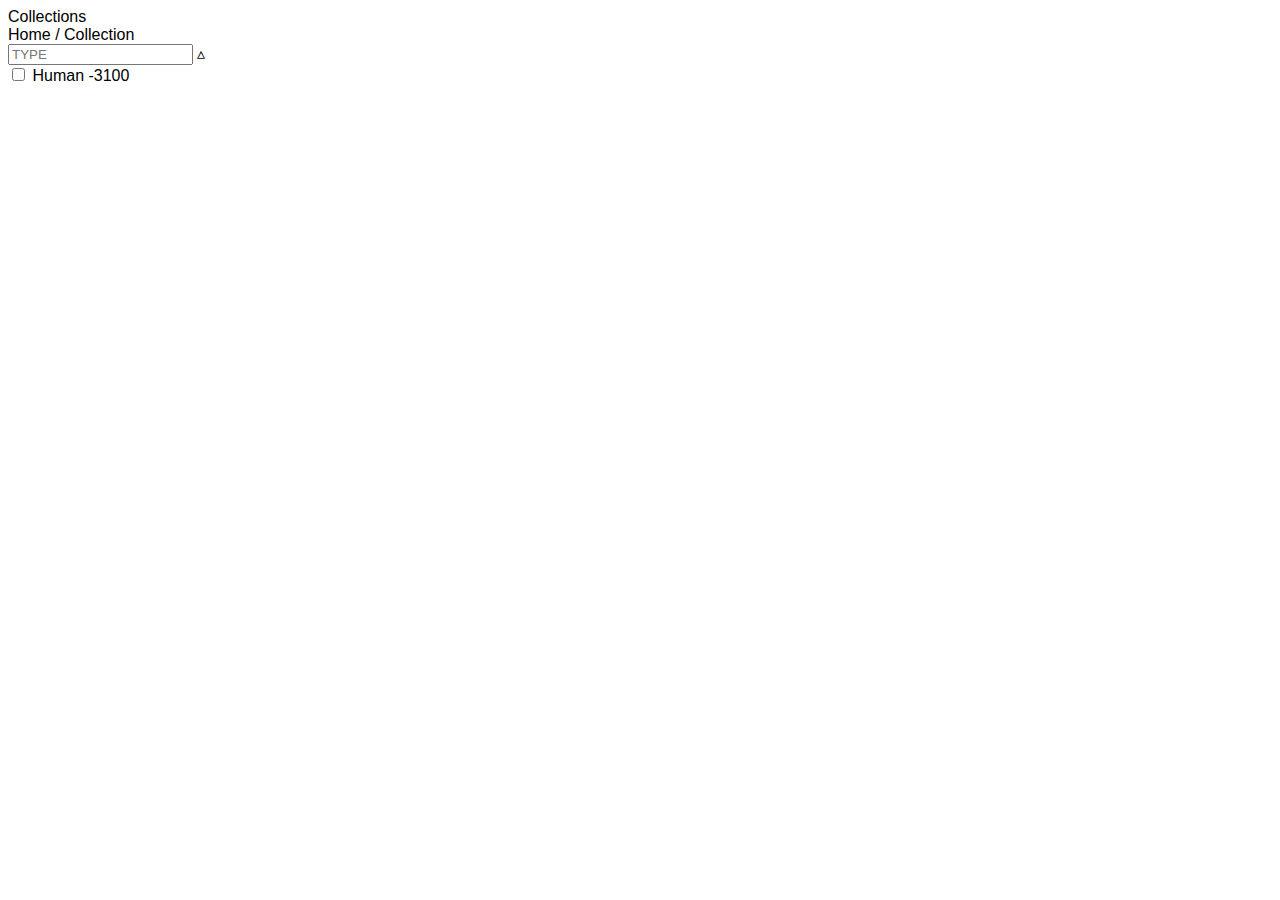
==== index.html @ 509e650e "added universal font-family" ====
<!DOCTYPE html>
<html lang="en">
    <head>
        <meta charset="UTF-8">
        <meta http-equiv="X-UA-Compatible" content="IE=edge">
        <meta name="viewport" content="width=device-width, initial-scale=1.0">
        <link rel="stylesheet" href="styles.css">
        <title>Collection</title>
    </head>
    <body>
        <div>
            <div>Collections</div>
            <div>Home / Collection</div>
            <div></div>
        </div>
        <div class="select-field">
            <input type="text" placeholder="TYPE" class="dropdown-selection">
            <span class="arrow-up">&triangle;</span>
            <div class="list">
                <label for="human" class="offers">
                    <input type="checkbox" id="human">
                    Human <span>-3100</span>
                </label>
            </div>
        </div>
    </body>
</html>
---- styles.css ----
* {
    font-family: Arial, Helvetica, sans-serif;
}
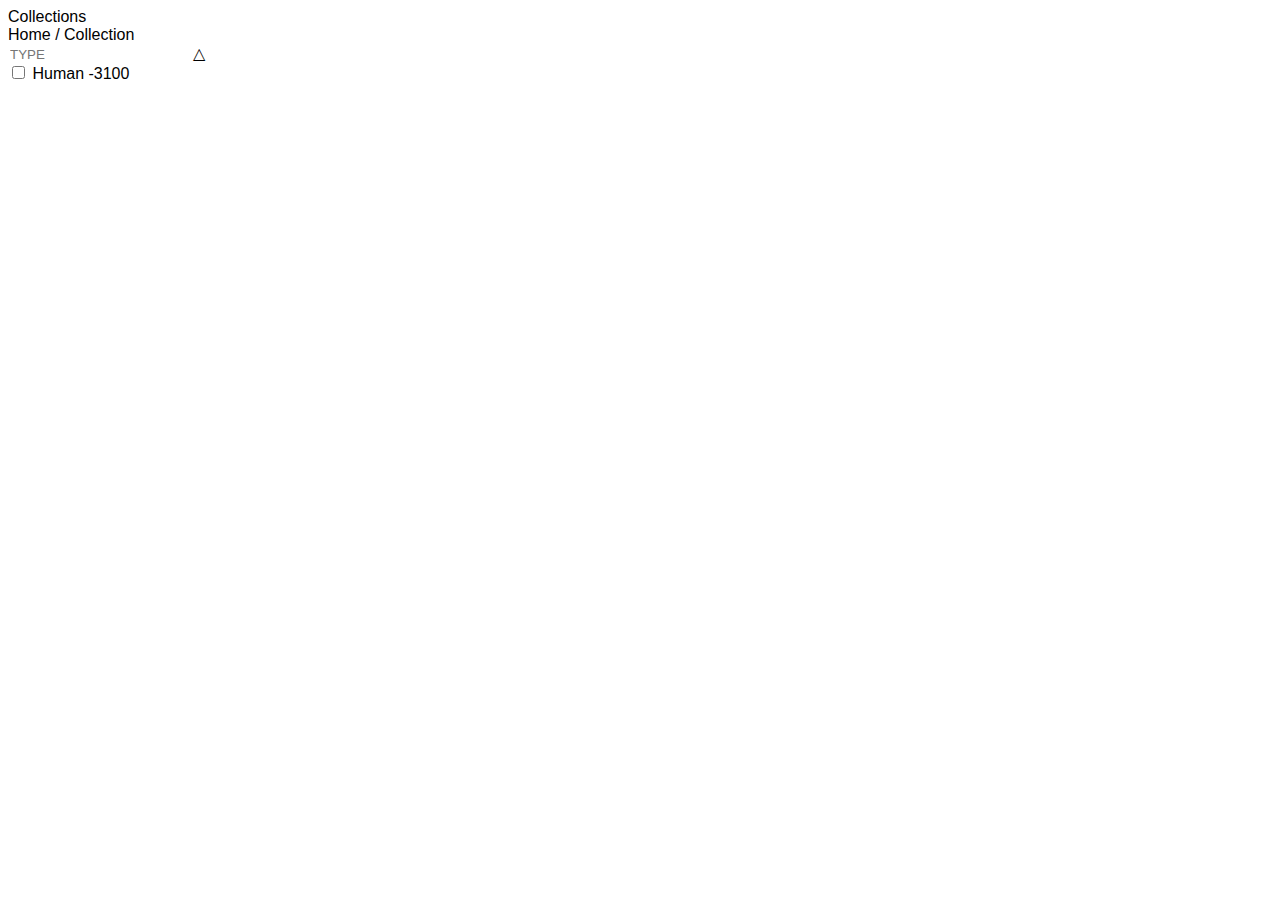
==== commit d6ab160d: "added style properties" ====
--- a/index.html
+++ b/index.html
@@ -8,14 +8,14 @@
         <title>Collection</title>
     </head>
     <body>
-        <div>
-            <div>Collections</div>
-            <div>Home / Collection</div>
+        <div class="page-header">
+            <div class="page-title">Collections</div>
+            <div class="sub-title">Home / Collection</div>
             <div></div>
         </div>
         <div class="select-field">
             <input type="text" placeholder="TYPE" class="dropdown-selection">
-            <span class="arrow-up">&triangle;</span>
+                <span class="arrow-up">&bigtriangleup;</span>
             <div class="list">
                 <label for="human" class="offers">
                     <input type="checkbox" id="human">
--- a/styles.css
+++ b/styles.css
@@ -1,3 +1,33 @@
 * {
     font-family: Arial, Helvetica, sans-serif;
+}
+
+.page-header {
+
+}
+
+.page-title {
+
+}
+
+.sub-title {
+
+}
+
+.select-field {
+    border: 1px;
+    width: max-content;
+}
+
+input {
+    outline: none;
+    border: none;
+}
+
+.arrow-up {
+
+}
+
+.list {
+
 }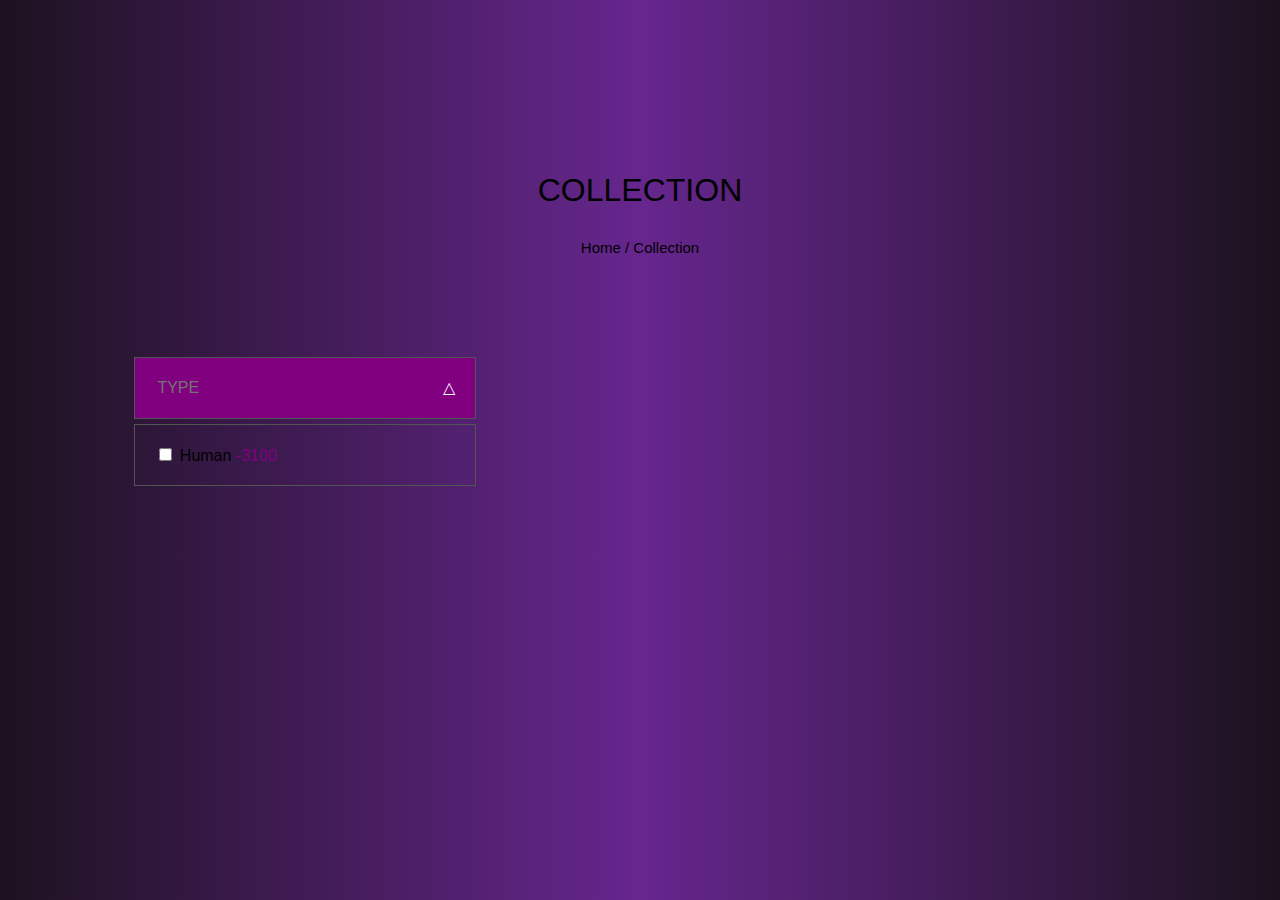
==== commit cf3819e8: "added style properties" ====
--- a/index.html
+++ b/index.html
@@ -8,14 +8,16 @@
         <title>Collection</title>
     </head>
     <body>
-        <div class="page-header">
-            <div class="page-title">Collections</div>
-            <div class="sub-title">Home / Collection</div>
-            <div></div>
-        </div>
-        <div class="select-field">
-            <input type="text" placeholder="TYPE" class="dropdown-selection">
+        <div class="container">
+            <div class="page-header">
+                <div class="page-title">COLLECTION</div>
+                <div class="sub-title">Home / Collection</div>
+                <div class="long-oval"></div>
+            </div>
+            <div class="select-field">
+                <input type="text" placeholder="TYPE" class="dropdown-selection">
                 <span class="arrow-up">&bigtriangleup;</span>
+            </div>
             <div class="list">
                 <label for="human" class="offers">
                     <input type="checkbox" id="human">
--- a/styles.css
+++ b/styles.css
@@ -2,32 +2,93 @@
     font-family: Arial, Helvetica, sans-serif;
 }
 
+body {
+    color: var(--primary-color-4);
+    background: rgb(29,18,32);
+    background: linear-gradient(90deg, rgba(29,18,32,1) 0%, rgba(102,38,142,1) 50%, rgba(27,18,29,1) 100%);
+  }
+
+.container{
+    padding: 5% 10% 5% 10%;
+}
+
 .page-header {
-
+    margin: 10%;
 }
 
 .page-title {
-
+    font-size: 2rem;
+    font-weight: 500;
+    justify-content: center;
+    text-align: center;
+    margin-bottom: 30px;
 }
 
+/*.long-oval{
+    background-color: #7000ff;
+    background-color: aqua;
+    border: 1px solid #000;
+    border-radius: 50px;
+    width: 15%;
+    height: 15px
+  }*/
+  
+
 .sub-title {
+    font-size: 15px;
+    justify-content: center;
+    text-align: center;
+}
 
+
+.select-field {
+    border: 1px solid #545454;
+    width: 300px;
+}
+
+.list {
+    border: 1px solid #545454;
+    width: 300px;
+    padding: 20px;
 }
 
 .select-field {
-    border: 1px;
-    width: max-content;
+    background-color: purple;
+    margin-top: 10px;
+    margin-bottom: 5px;
+    padding: 20px;
+    outline: none;
+    border: 1px solid #545454;
 }
 
 input {
+    background-color: purple;
+    color: #fff;
+    font-size: 1rem;
+    font-weight: 100;
     outline: none;
     border: none;
 }
 
-.arrow-up {
-
+.offers span {
+    color: purple;
 }
 
-.list {
+.arrow-up {
+    font-size: 1rem;
+    color: #fff;
+    cursor: pointer;
+    float: right;
+}
 
-}+.dropdown-selection {
+    
+}
+
+
+
+#ddd  3
+#9ba0b8 4
+#cc00ff  1
+#7000ff  2
+
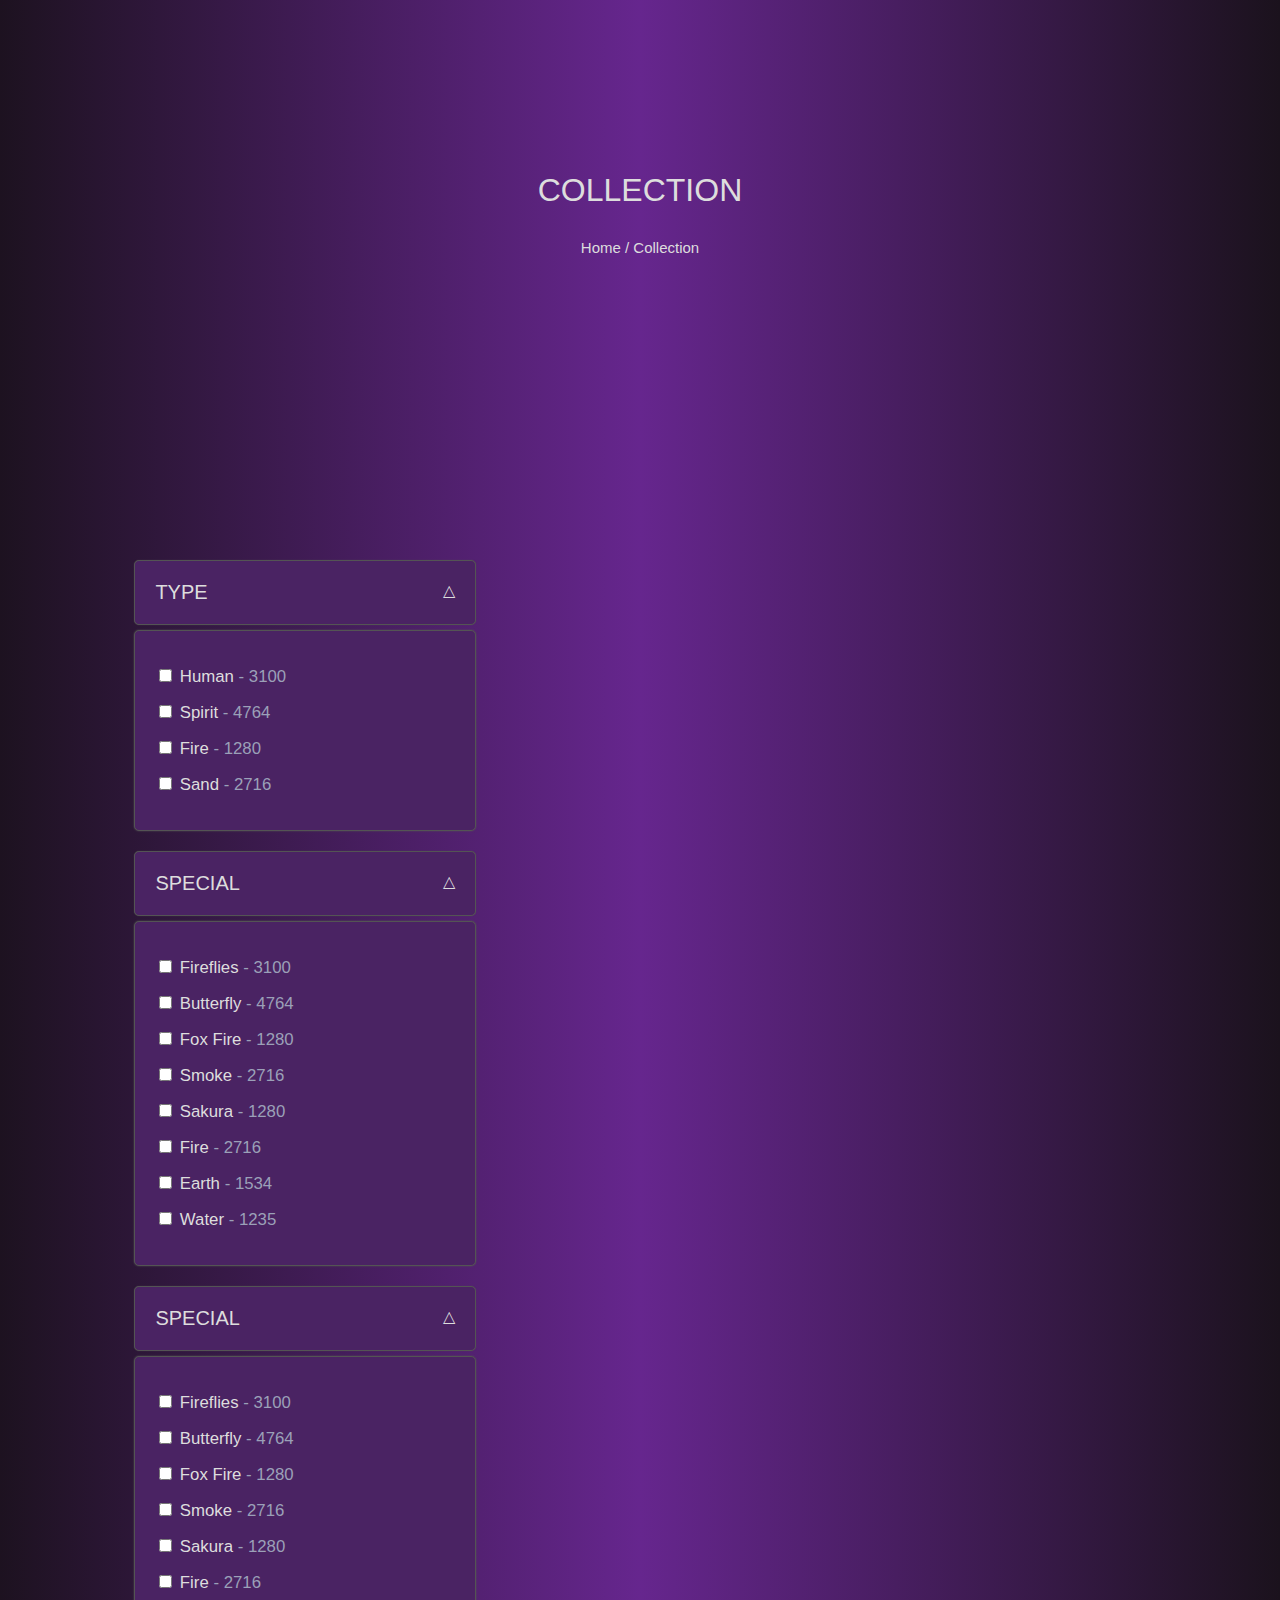
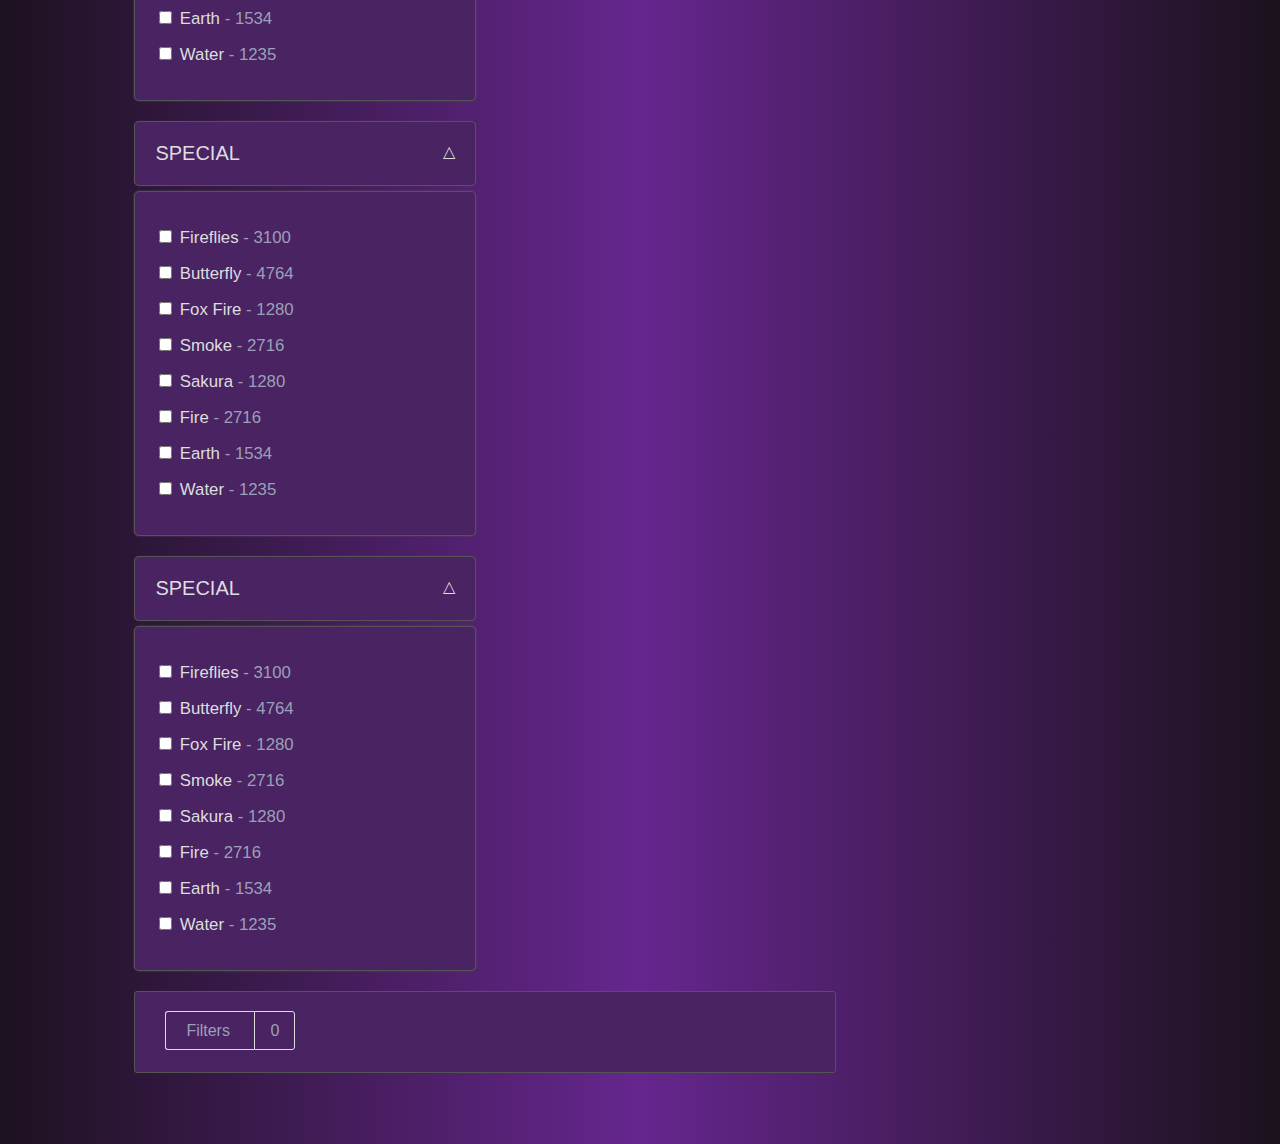
==== commit 052316ba: "added styles to index.html" ====
--- a/index.html
+++ b/index.html
@@ -12,18 +12,202 @@
             <div class="page-header">
                 <div class="page-title">COLLECTION</div>
                 <div class="sub-title">Home / Collection</div>
-                <div class="long-oval"></div>
+                <!--<div class="long-oval"></div>-->
             </div>
-            <div class="select-field">
-                <input type="text" placeholder="TYPE" class="dropdown-selection">
-                <span class="arrow-up">&bigtriangleup;</span>
+            <div class="select-container">
+                <div class="sub-container">
+                    <div class="select-field">
+                        <span class="type-field">TYPE</span>
+                        <span class="arrow-up">&bigtriangleup;</span>
+                    </div>
+                    <div class="list">
+                        <label for="human" class="offers">
+                            <input type="checkbox" id="human">
+                            <span class="x-alph">  Human  </span> <span class="x-fig">  - 3100 </span>
+                        </label>
+                        <label for="spirit" class="offers">
+                            <input type="checkbox" id="spirit">
+                            <span class="x-alph"> Spirit </span> <span class="x-fig"> - 4764 </span>
+                        </label>
+                        <label for="fire" class="offers">
+                            <input type="checkbox" id="fire">
+                            <span class="x-alph"> Fire </span> <span class="x-fig"> - 1280 </span>
+                        </label>
+                        <label for="sand" class="offers">
+                            <input type="checkbox" id="sand">
+                            <span class="x-alph"> Sand </span> <span class="x-fig"> - 2716 </span>
+                        </label>
+                    </div>
+                </div>
+                <div class="sub-container">
+                    <div class="select-field">
+                        <span class="type-field">SPECIAL</span>
+                        <span class="arrow-up">&bigtriangleup;</span>
+                    </div>
+                    <div class="list">
+                        <label for="fireflies" class="offers">
+                            <input type="checkbox" id="fireflies">
+                            <span class="x-alph"> Fireflies </span> <span class="x-fig">  - 3100 </span>
+                        </label>
+                        <label for="butterfly" class="offers">
+                            <input type="checkbox" id="butterfly">
+                            <span class="x-alph"> Butterfly </span> <span class="x-fig"> - 4764 </span>
+                        </label>
+                        <label for="foxfire" class="offers">
+                            <input type="checkbox" id="foxfire">
+                            <span class="x-alph"> Fox Fire </span> <span class="x-fig"> - 1280 </span>
+                        </label>
+                        <label for="smoke" class="offers">
+                            <input type="checkbox" id="smoke">
+                            <span class="x-alph"> Smoke </span> <span class="x-fig"> - 2716 </span>
+                        </label>
+                        <label for="sakura" class="offers">
+                            <input type="checkbox" id="sakura">
+                            <span class="x-alph"> Sakura </span> <span class="x-fig"> - 1280 </span>
+                        </label>
+                        <label for="fire" class="offers">
+                            <input type="checkbox" id="fire">
+                            <span class="x-alph"> Fire </span> <span class="x-fig"> - 2716 </span>
+                        </label>
+                        <label for="earth" class="offers">
+                            <input type="checkbox" id="earth">
+                            <span class="x-alph"> Earth </span> <span class="x-fig"> - 1534</span>
+                        </label>
+                        <label for="water" class="offers">
+                            <input type="checkbox" id="water">
+                            <span class="x-alph"> Water </span> <span class="x-fig"> - 1235 </span>
+                        </label>
+                    </div>
+                </div>
+                <div class="sub-container">
+                    <div class="select-field">
+                        <span class="type-field">SPECIAL</span>
+                        <span class="arrow-up">&bigtriangleup;</span>
+                    </div>
+                    <div class="list">
+                        <label for="fireflies" class="offers">
+                            <input type="checkbox" id="fireflies">
+                            <span class="x-alph"> Fireflies </span> <span class="x-fig">  - 3100 </span>
+                        </label>
+                        <label for="butterfly" class="offers">
+                            <input type="checkbox" id="butterfly">
+                            <span class="x-alph"> Butterfly </span> <span class="x-fig"> - 4764 </span>
+                        </label>
+                        <label for="foxfire" class="offers">
+                            <input type="checkbox" id="foxfire">
+                            <span class="x-alph"> Fox Fire </span> <span class="x-fig"> - 1280 </span>
+                        </label>
+                        <label for="smoke" class="offers">
+                            <input type="checkbox" id="smoke">
+                            <span class="x-alph"> Smoke </span> <span class="x-fig"> - 2716 </span>
+                        </label>
+                        <label for="sakura" class="offers">
+                            <input type="checkbox" id="sakura">
+                            <span class="x-alph"> Sakura </span> <span class="x-fig"> - 1280 </span>
+                        </label>
+                        <label for="fire" class="offers">
+                            <input type="checkbox" id="fire">
+                            <span class="x-alph"> Fire </span> <span class="x-fig"> - 2716 </span>
+                        </label>
+                        <label for="earth" class="offers">
+                            <input type="checkbox" id="earth">
+                            <span class="x-alph"> Earth </span> <span class="x-fig"> - 1534</span>
+                        </label>
+                        <label for="water" class="offers">
+                            <input type="checkbox" id="water">
+                            <span class="x-alph"> Water </span> <span class="x-fig"> - 1235 </span>
+                        </label>
+                    </div>
+                </div>
+                <div class="sub-container">
+                    <div class="select-field">
+                        <span class="type-field">SPECIAL</span>
+                        <span class="arrow-up">&bigtriangleup;</span>
+                    </div>
+                    <div class="list">
+                        <label for="fireflies" class="offers">
+                            <input type="checkbox" id="fireflies">
+                            <span class="x-alph"> Fireflies </span> <span class="x-fig">  - 3100 </span>
+                        </label>
+                        <label for="butterfly" class="offers">
+                            <input type="checkbox" id="butterfly">
+                            <span class="x-alph"> Butterfly </span> <span class="x-fig"> - 4764 </span>
+                        </label>
+                        <label for="foxfire" class="offers">
+                            <input type="checkbox" id="foxfire">
+                            <span class="x-alph"> Fox Fire </span> <span class="x-fig"> - 1280 </span>
+                        </label>
+                        <label for="smoke" class="offers">
+                            <input type="checkbox" id="smoke">
+                            <span class="x-alph"> Smoke </span> <span class="x-fig"> - 2716 </span>
+                        </label>
+                        <label for="sakura" class="offers">
+                            <input type="checkbox" id="sakura">
+                            <span class="x-alph"> Sakura </span> <span class="x-fig"> - 1280 </span>
+                        </label>
+                        <label for="fire" class="offers">
+                            <input type="checkbox" id="fire">
+                            <span class="x-alph"> Fire </span> <span class="x-fig"> - 2716 </span>
+                        </label>
+                        <label for="earth" class="offers">
+                            <input type="checkbox" id="earth">
+                            <span class="x-alph"> Earth </span> <span class="x-fig"> - 1534</span>
+                        </label>
+                        <label for="water" class="offers">
+                            <input type="checkbox" id="water">
+                            <span class="x-alph"> Water </span> <span class="x-fig"> - 1235 </span>
+                        </label>
+                    </div>
+                </div>
+                <div class="sub-container">
+                    <div class="select-field">
+                        <span class="type-field">SPECIAL</span>
+                        <span class="arrow-up">&bigtriangleup;</span>
+                    </div>
+                    <div class="list">
+                        <label for="fireflies" class="offers">
+                            <input type="checkbox" id="fireflies">
+                            <span class="x-alph"> Fireflies </span> <span class="x-fig">  - 3100 </span>
+                        </label>
+                        <label for="butterfly" class="offers">
+                            <input type="checkbox" id="butterfly">
+                            <span class="x-alph"> Butterfly </span> <span class="x-fig"> - 4764 </span>
+                        </label>
+                        <label for="foxfire" class="offers">
+                            <input type="checkbox" id="foxfire">
+                            <span class="x-alph"> Fox Fire </span> <span class="x-fig"> - 1280 </span>
+                        </label>
+                        <label for="smoke" class="offers">
+                            <input type="checkbox" id="smoke">
+                            <span class="x-alph"> Smoke </span> <span class="x-fig"> - 2716 </span>
+                        </label>
+                        <label for="sakura" class="offers">
+                            <input type="checkbox" id="sakura">
+                            <span class="x-alph"> Sakura </span> <span class="x-fig"> - 1280 </span>
+                        </label>
+                        <label for="fire" class="offers">
+                            <input type="checkbox" id="fire">
+                            <span class="x-alph"> Fire </span> <span class="x-fig"> - 2716 </span>
+                        </label>
+                        <label for="earth" class="offers">
+                            <input type="checkbox" id="earth">
+                            <span class="x-alph"> Earth </span> <span class="x-fig"> - 1534</span>
+                        </label>
+                        <label for="water" class="offers">
+                            <input type="checkbox" id="water">
+                            <span class="x-alph"> Water </span> <span class="x-fig"> - 1235 </span>
+                        </label>
+                    </div>
+                </div>
             </div>
-            <div class="list">
-                <label for="human" class="offers">
-                    <input type="checkbox" id="human">
-                    Human <span>-3100</span>
-                </label>
+        
+            <div class="feature-box">
+                <div class="box-0">
+                    <span class="box-1"> Filters </span><span class="box-2"> 0 </span>
+                </div>
             </div>
         </div>
     </body>
-</html>+</html>
+
+
--- a/styles.css
+++ b/styles.css
@@ -17,6 +17,7 @@
 }
 
 .page-title {
+    color: #ddd;
     font-size: 2rem;
     font-weight: 500;
     justify-content: center;
@@ -35,60 +36,112 @@
   
 
 .sub-title {
+    color: #ddd;
     font-size: 15px;
     justify-content: center;
     text-align: center;
 }
 
+.select-container {
+    margin-top: 30%;
+}
 
-.select-field {
-    border: 1px solid #545454;
-    width: 300px;
+.sub-container {
+    margin-bottom: 20px;
 }
 
 .list {
+    background: rgb(74, 35, 99);
     border: 1px solid #545454;
+    border-radius: 5px;
+    box-shadow: 0 0 2px #545454;
     width: 300px;
     padding: 20px;
 }
 
 .select-field {
-    background-color: purple;
+    background: rgb(74, 35, 99);
     margin-top: 10px;
     margin-bottom: 5px;
+    width: 300px;
     padding: 20px;
     outline: none;
     border: 1px solid #545454;
+    border-radius: 5px;
+    box-shadow: 0 0 1px #545454;
 }
 
 input {
-    background-color: purple;
-    color: #fff;
-    font-size: 1rem;
-    font-weight: 100;
+    font-size: 20px;
     outline: none;
     border: none;
 }
 
-.offers span {
-    color: purple;
+.offers {
+    display: block;
+    margin-top: 15px;
+    margin-bottom: 15px;
+}
+
+.type-field {
+    color: #ddd;
+    font-size: 20px;
+    font-weight: 400;
+}
+
+.x-fig {
+    color: #9ba0b8;
+    font-size: 16.8px;
+    font-weight: 400;
+}
+
+.x-alph {
+    color: #ddd;
+    font-size: 16.8px;
+    font-weight: 400;
 }
 
 .arrow-up {
     font-size: 1rem;
-    color: #fff;
+    font-weight: 400;
+    color: #ddd;
     cursor: pointer;
     float: right;
 }
 
-.dropdown-selection {
-    
+.feature-box {
+    background-color: rgb(74, 35, 99);
+    border: 1px solid #545454;
+    border-radius: 3px;
+    width: 700px;
+    height: 80px;
 }
 
+.box-0 {
+    padding: 30px;
+}
 
+.box-1 {
+    color: #9ba0b8;
+    padding: 10px 20px 10px 20px;
+    border: 1px solid #ddd;
+    border-right: 0px;
+    border-radius: 3px;
+    border-top-right-radius: 0px;
+    border-bottom-right-radius: 0px;
+}
+
+.box-2 {
+    color: #9ba0b8;
+    padding: 10px 15px 10px 15px;
+    border-radius: 3px;
+    border: 1px solid #ddd;
+    border-radius: 3px;
+    border-top-left-radius: 0px;
+    border-bottom-left-radius: 0px;
+}
 
 #ddd  3
 #9ba0b8 4
 #cc00ff  1
 #7000ff  2
-
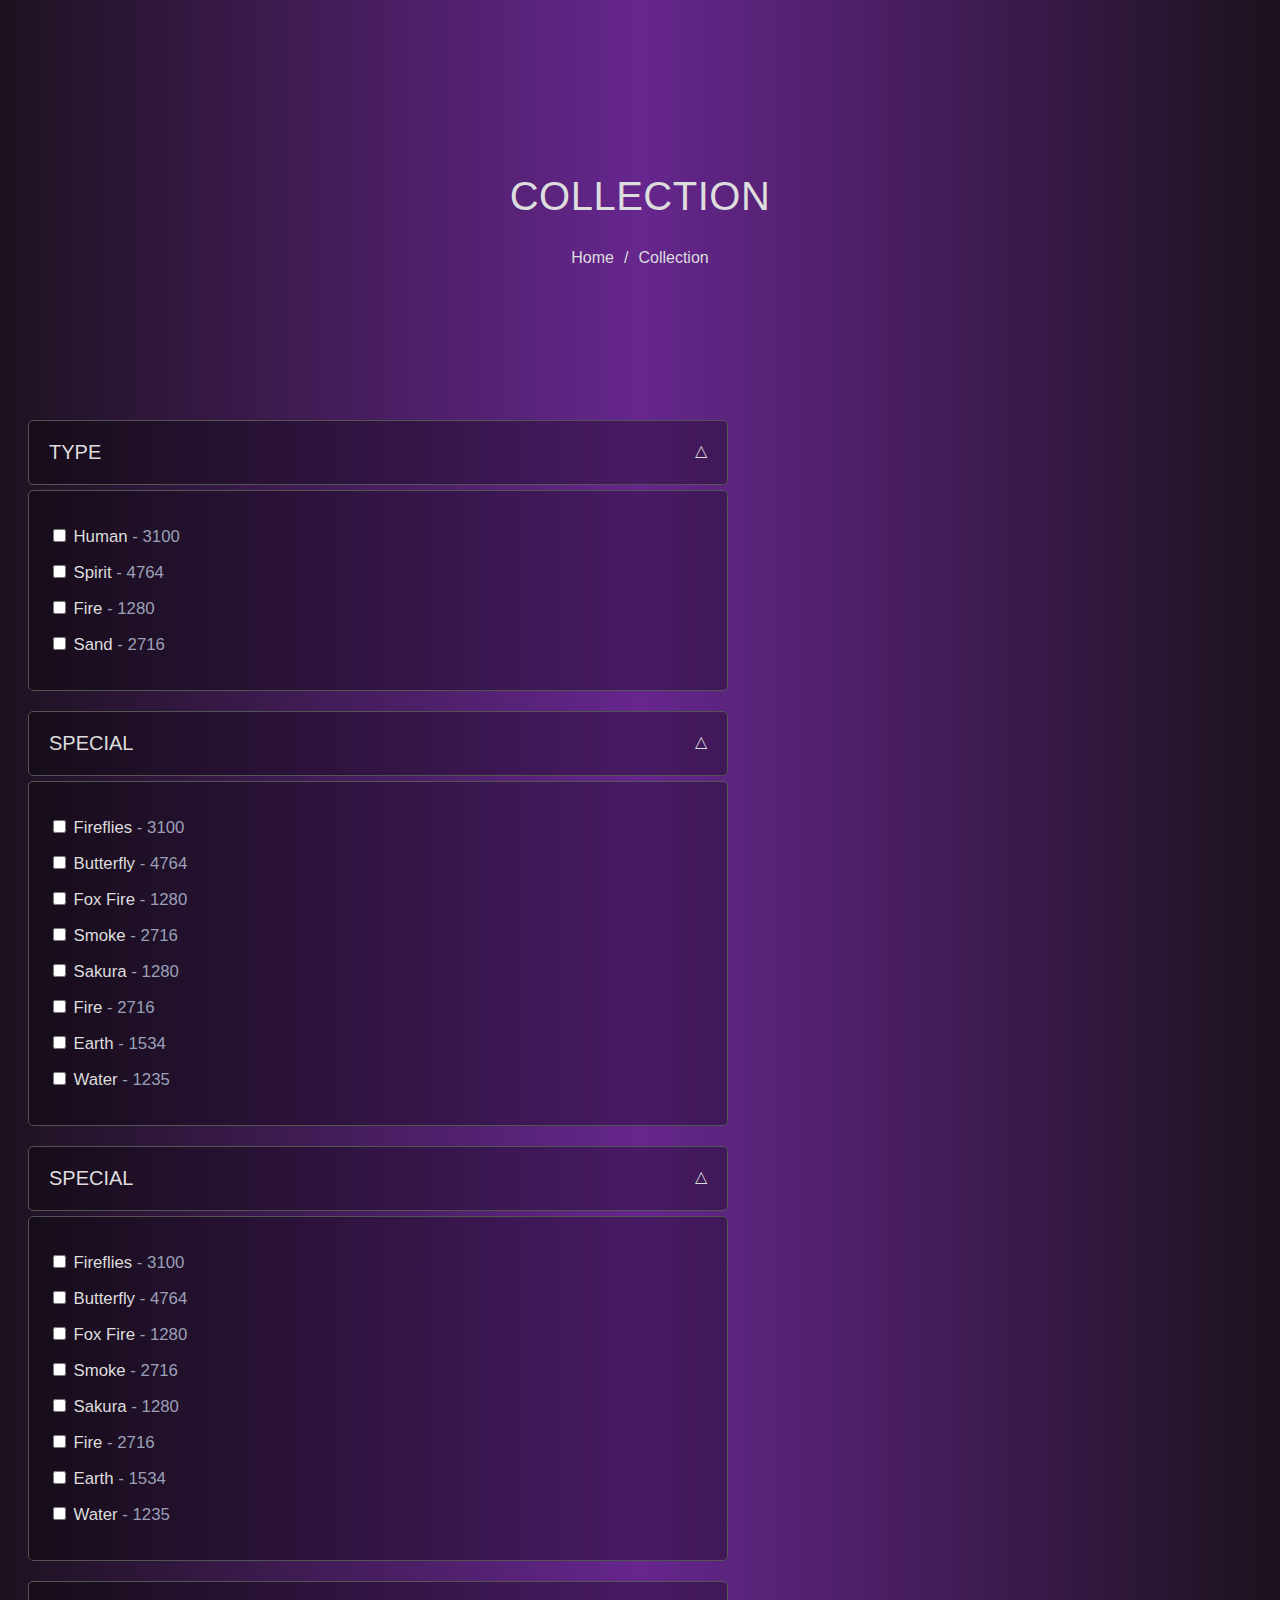
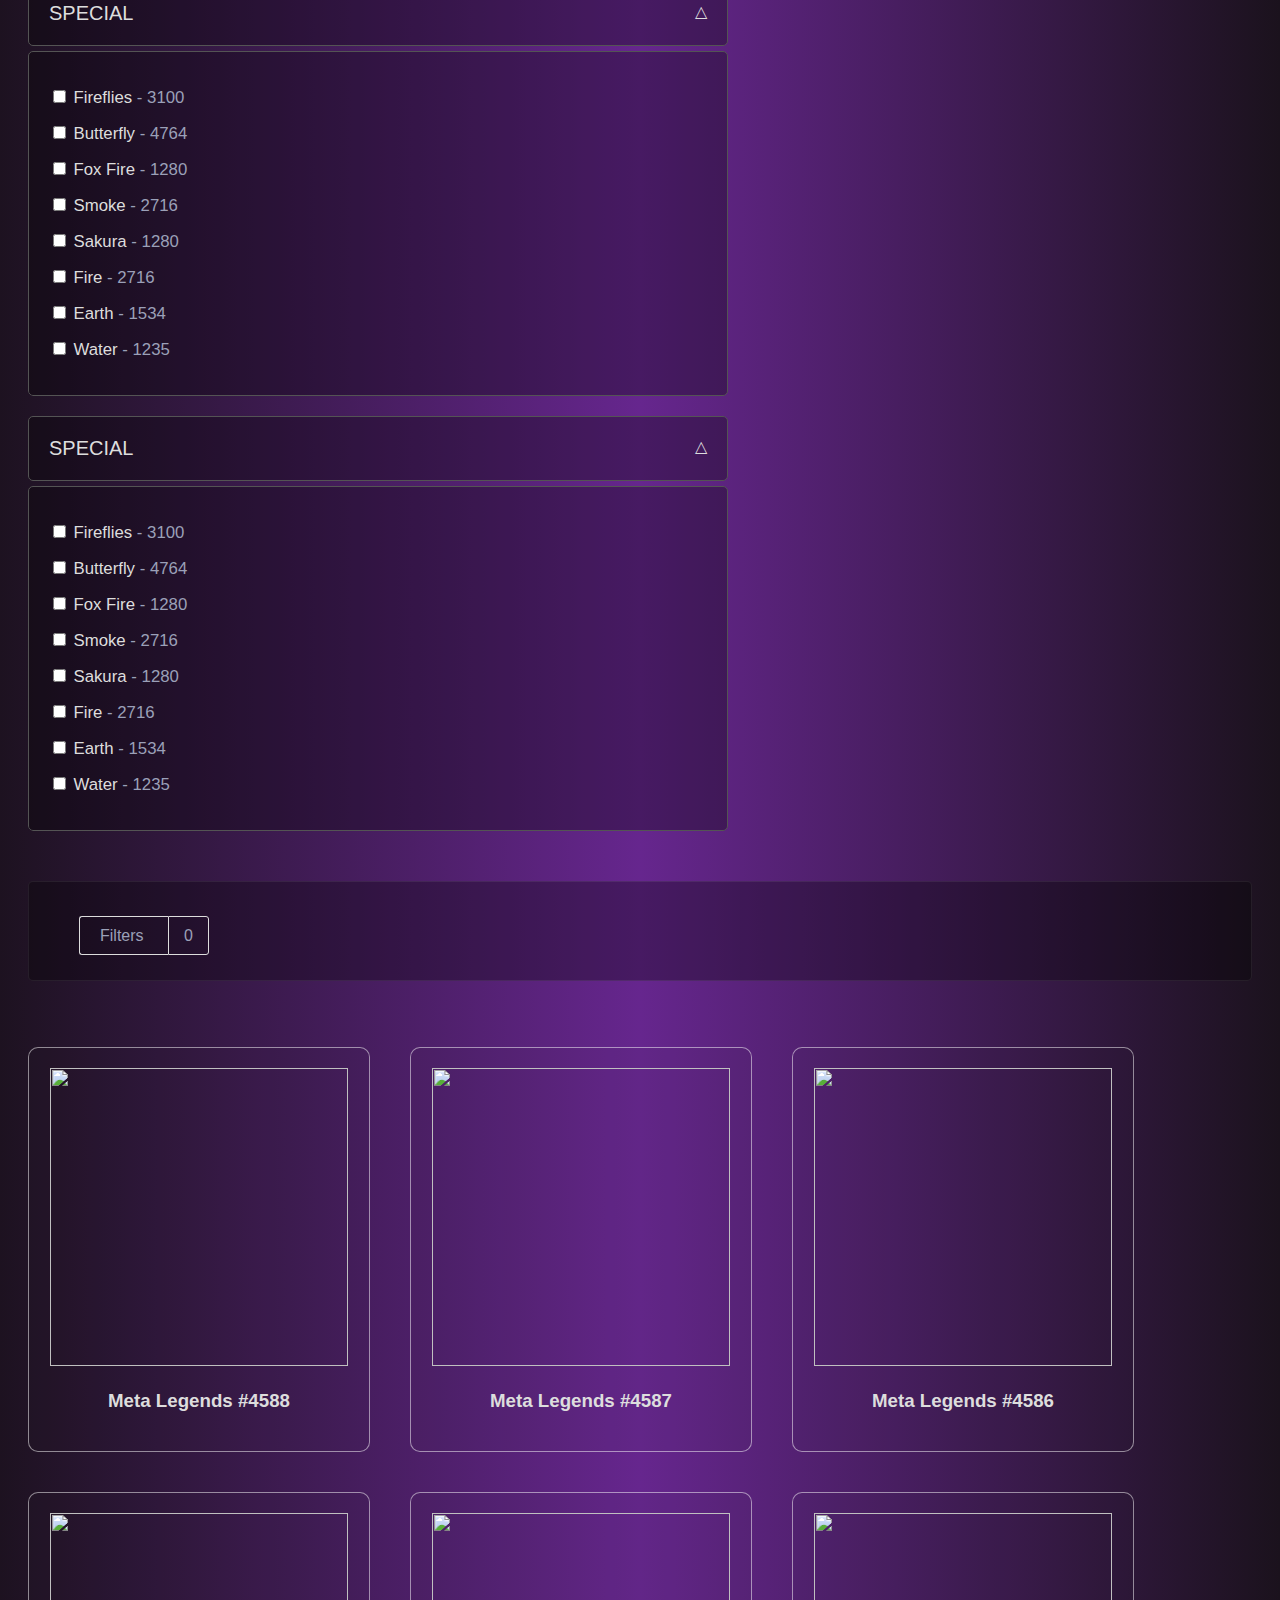
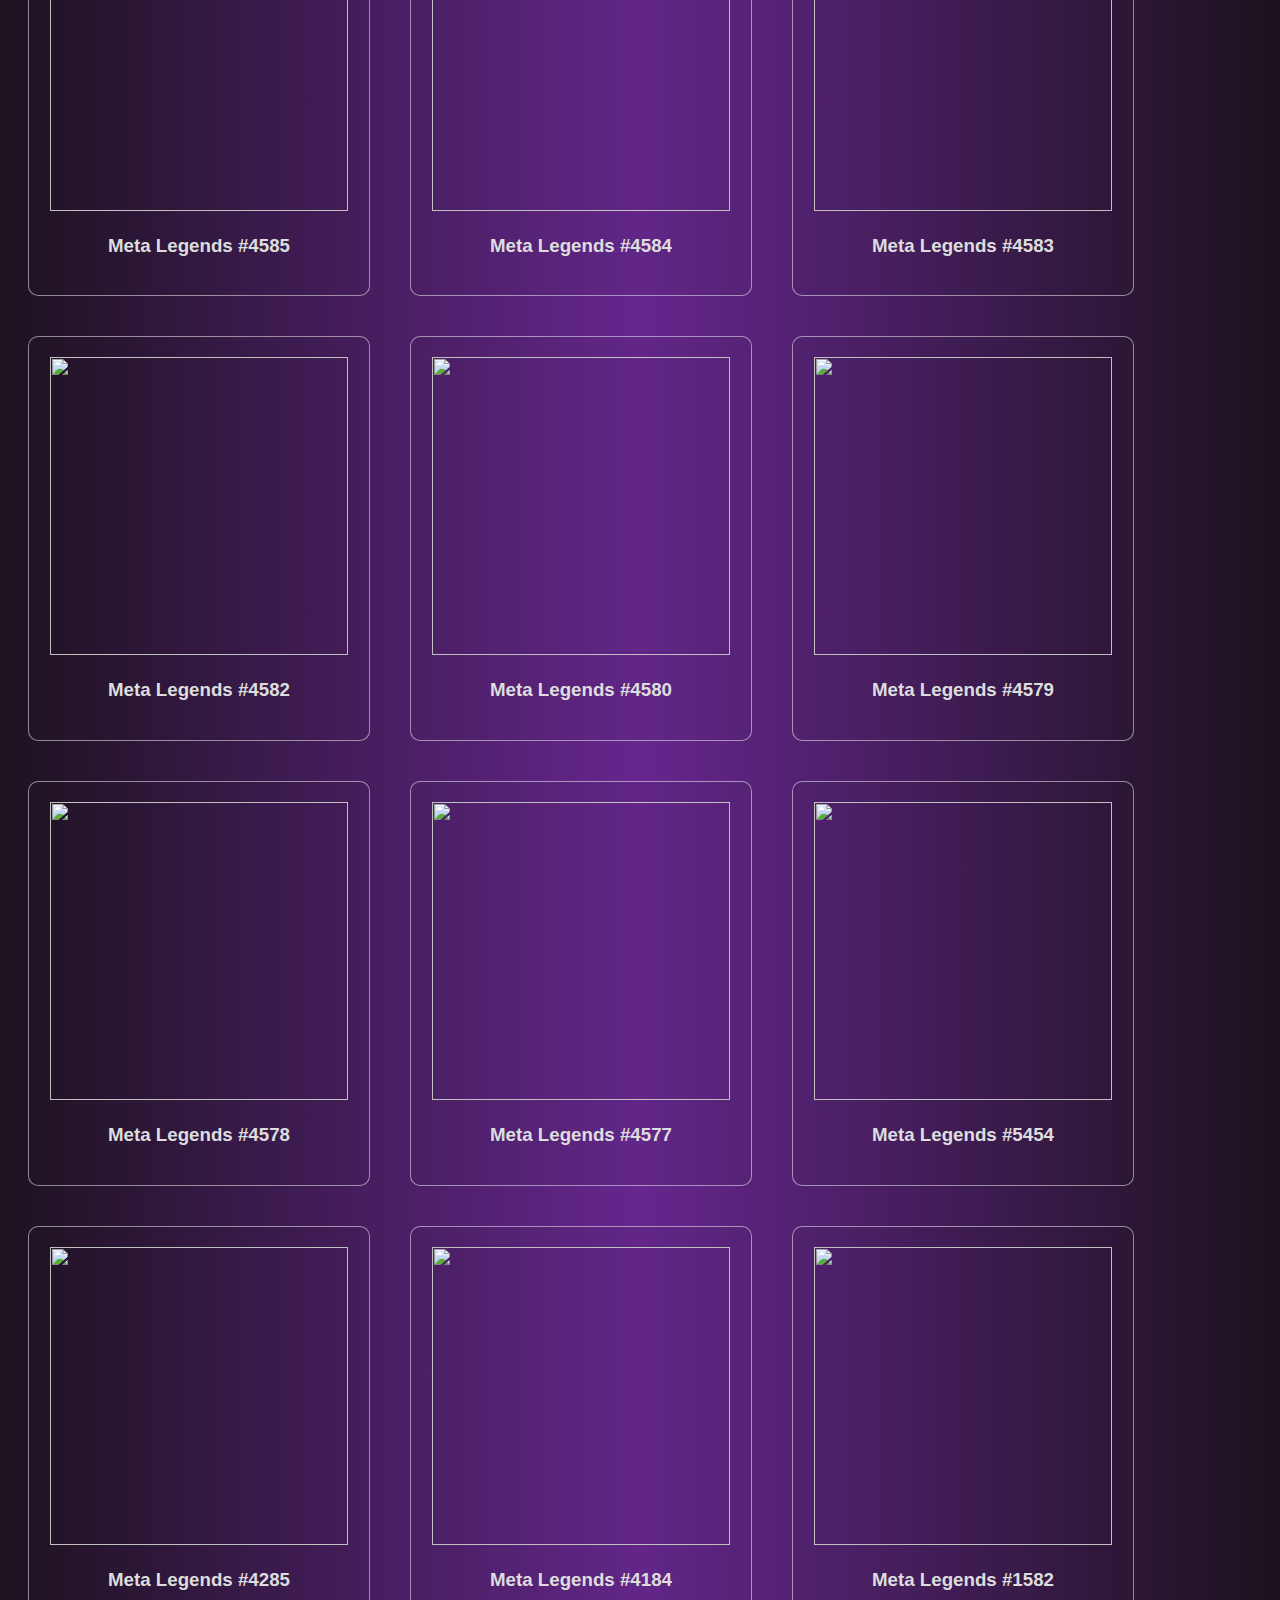
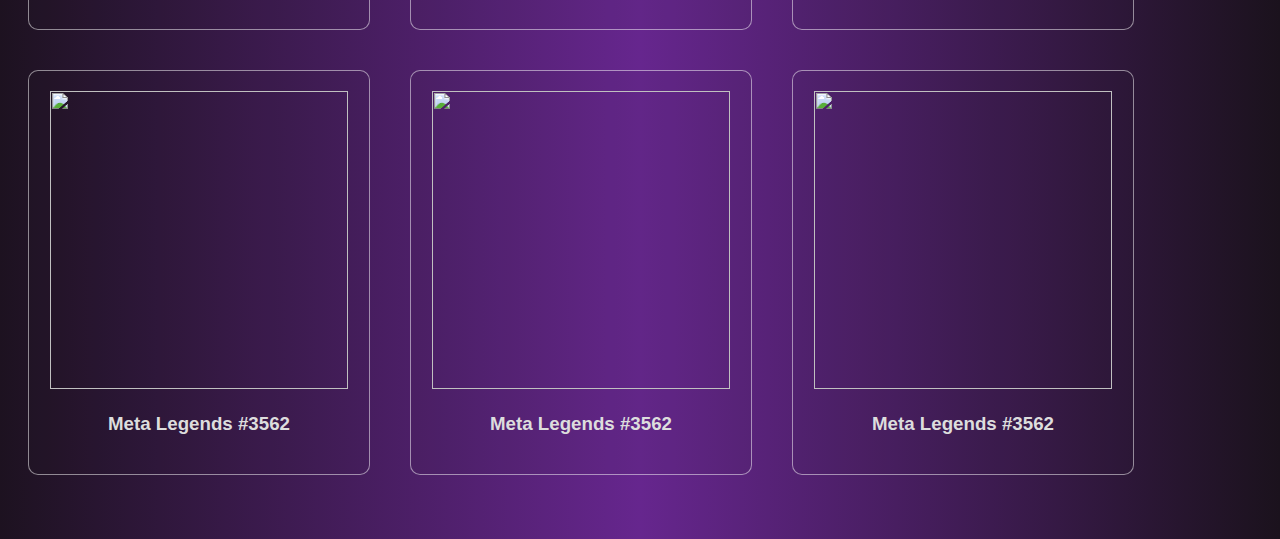
==== commit be60feeb: "added styles to containers" ====
--- a/index.html
+++ b/index.html
@@ -10,204 +10,455 @@
     <body>
         <div class="container">
             <div class="page-header">
-                <div class="page-title">COLLECTION</div>
-                <div class="sub-title">Home / Collection</div>
-                <!--<div class="long-oval"></div>-->
-            </div>
-            <div class="select-container">
-                <div class="sub-container">
-                    <div class="select-field">
-                        <span class="type-field">TYPE</span>
-                        <span class="arrow-up">&bigtriangleup;</span>
-                    </div>
-                    <div class="list">
-                        <label for="human" class="offers">
-                            <input type="checkbox" id="human">
-                            <span class="x-alph">  Human  </span> <span class="x-fig">  - 3100 </span>
-                        </label>
-                        <label for="spirit" class="offers">
-                            <input type="checkbox" id="spirit">
-                            <span class="x-alph"> Spirit </span> <span class="x-fig"> - 4764 </span>
-                        </label>
-                        <label for="fire" class="offers">
-                            <input type="checkbox" id="fire">
-                            <span class="x-alph"> Fire </span> <span class="x-fig"> - 1280 </span>
-                        </label>
-                        <label for="sand" class="offers">
-                            <input type="checkbox" id="sand">
-                            <span class="x-alph"> Sand </span> <span class="x-fig"> - 2716 </span>
-                        </label>
-                    </div>
-                </div>
-                <div class="sub-container">
-                    <div class="select-field">
-                        <span class="type-field">SPECIAL</span>
-                        <span class="arrow-up">&bigtriangleup;</span>
-                    </div>
-                    <div class="list">
-                        <label for="fireflies" class="offers">
-                            <input type="checkbox" id="fireflies">
-                            <span class="x-alph"> Fireflies </span> <span class="x-fig">  - 3100 </span>
-                        </label>
-                        <label for="butterfly" class="offers">
-                            <input type="checkbox" id="butterfly">
-                            <span class="x-alph"> Butterfly </span> <span class="x-fig"> - 4764 </span>
-                        </label>
-                        <label for="foxfire" class="offers">
-                            <input type="checkbox" id="foxfire">
-                            <span class="x-alph"> Fox Fire </span> <span class="x-fig"> - 1280 </span>
-                        </label>
-                        <label for="smoke" class="offers">
-                            <input type="checkbox" id="smoke">
-                            <span class="x-alph"> Smoke </span> <span class="x-fig"> - 2716 </span>
-                        </label>
-                        <label for="sakura" class="offers">
-                            <input type="checkbox" id="sakura">
-                            <span class="x-alph"> Sakura </span> <span class="x-fig"> - 1280 </span>
-                        </label>
-                        <label for="fire" class="offers">
-                            <input type="checkbox" id="fire">
-                            <span class="x-alph"> Fire </span> <span class="x-fig"> - 2716 </span>
-                        </label>
-                        <label for="earth" class="offers">
-                            <input type="checkbox" id="earth">
-                            <span class="x-alph"> Earth </span> <span class="x-fig"> - 1534</span>
-                        </label>
-                        <label for="water" class="offers">
-                            <input type="checkbox" id="water">
-                            <span class="x-alph"> Water </span> <span class="x-fig"> - 1235 </span>
-                        </label>
-                    </div>
-                </div>
-                <div class="sub-container">
-                    <div class="select-field">
-                        <span class="type-field">SPECIAL</span>
-                        <span class="arrow-up">&bigtriangleup;</span>
-                    </div>
-                    <div class="list">
-                        <label for="fireflies" class="offers">
-                            <input type="checkbox" id="fireflies">
-                            <span class="x-alph"> Fireflies </span> <span class="x-fig">  - 3100 </span>
-                        </label>
-                        <label for="butterfly" class="offers">
-                            <input type="checkbox" id="butterfly">
-                            <span class="x-alph"> Butterfly </span> <span class="x-fig"> - 4764 </span>
-                        </label>
-                        <label for="foxfire" class="offers">
-                            <input type="checkbox" id="foxfire">
-                            <span class="x-alph"> Fox Fire </span> <span class="x-fig"> - 1280 </span>
-                        </label>
-                        <label for="smoke" class="offers">
-                            <input type="checkbox" id="smoke">
-                            <span class="x-alph"> Smoke </span> <span class="x-fig"> - 2716 </span>
-                        </label>
-                        <label for="sakura" class="offers">
-                            <input type="checkbox" id="sakura">
-                            <span class="x-alph"> Sakura </span> <span class="x-fig"> - 1280 </span>
-                        </label>
-                        <label for="fire" class="offers">
-                            <input type="checkbox" id="fire">
-                            <span class="x-alph"> Fire </span> <span class="x-fig"> - 2716 </span>
-                        </label>
-                        <label for="earth" class="offers">
-                            <input type="checkbox" id="earth">
-                            <span class="x-alph"> Earth </span> <span class="x-fig"> - 1534</span>
-                        </label>
-                        <label for="water" class="offers">
-                            <input type="checkbox" id="water">
-                            <span class="x-alph"> Water </span> <span class="x-fig"> - 1235 </span>
-                        </label>
-                    </div>
-                </div>
-                <div class="sub-container">
-                    <div class="select-field">
-                        <span class="type-field">SPECIAL</span>
-                        <span class="arrow-up">&bigtriangleup;</span>
-                    </div>
-                    <div class="list">
-                        <label for="fireflies" class="offers">
-                            <input type="checkbox" id="fireflies">
-                            <span class="x-alph"> Fireflies </span> <span class="x-fig">  - 3100 </span>
-                        </label>
-                        <label for="butterfly" class="offers">
-                            <input type="checkbox" id="butterfly">
-                            <span class="x-alph"> Butterfly </span> <span class="x-fig"> - 4764 </span>
-                        </label>
-                        <label for="foxfire" class="offers">
-                            <input type="checkbox" id="foxfire">
-                            <span class="x-alph"> Fox Fire </span> <span class="x-fig"> - 1280 </span>
-                        </label>
-                        <label for="smoke" class="offers">
-                            <input type="checkbox" id="smoke">
-                            <span class="x-alph"> Smoke </span> <span class="x-fig"> - 2716 </span>
-                        </label>
-                        <label for="sakura" class="offers">
-                            <input type="checkbox" id="sakura">
-                            <span class="x-alph"> Sakura </span> <span class="x-fig"> - 1280 </span>
-                        </label>
-                        <label for="fire" class="offers">
-                            <input type="checkbox" id="fire">
-                            <span class="x-alph"> Fire </span> <span class="x-fig"> - 2716 </span>
-                        </label>
-                        <label for="earth" class="offers">
-                            <input type="checkbox" id="earth">
-                            <span class="x-alph"> Earth </span> <span class="x-fig"> - 1534</span>
-                        </label>
-                        <label for="water" class="offers">
-                            <input type="checkbox" id="water">
-                            <span class="x-alph"> Water </span> <span class="x-fig"> - 1235 </span>
-                        </label>
-                    </div>
-                </div>
-                <div class="sub-container">
-                    <div class="select-field">
-                        <span class="type-field">SPECIAL</span>
-                        <span class="arrow-up">&bigtriangleup;</span>
-                    </div>
-                    <div class="list">
-                        <label for="fireflies" class="offers">
-                            <input type="checkbox" id="fireflies">
-                            <span class="x-alph"> Fireflies </span> <span class="x-fig">  - 3100 </span>
-                        </label>
-                        <label for="butterfly" class="offers">
-                            <input type="checkbox" id="butterfly">
-                            <span class="x-alph"> Butterfly </span> <span class="x-fig"> - 4764 </span>
-                        </label>
-                        <label for="foxfire" class="offers">
-                            <input type="checkbox" id="foxfire">
-                            <span class="x-alph"> Fox Fire </span> <span class="x-fig"> - 1280 </span>
-                        </label>
-                        <label for="smoke" class="offers">
-                            <input type="checkbox" id="smoke">
-                            <span class="x-alph"> Smoke </span> <span class="x-fig"> - 2716 </span>
-                        </label>
-                        <label for="sakura" class="offers">
-                            <input type="checkbox" id="sakura">
-                            <span class="x-alph"> Sakura </span> <span class="x-fig"> - 1280 </span>
-                        </label>
-                        <label for="fire" class="offers">
-                            <input type="checkbox" id="fire">
-                            <span class="x-alph"> Fire </span> <span class="x-fig"> - 2716 </span>
-                        </label>
-                        <label for="earth" class="offers">
-                            <input type="checkbox" id="earth">
-                            <span class="x-alph"> Earth </span> <span class="x-fig"> - 1534</span>
-                        </label>
-                        <label for="water" class="offers">
-                            <input type="checkbox" id="water">
-                            <span class="x-alph"> Water </span> <span class="x-fig"> - 1235 </span>
-                        </label>
+                <h3 class="page-title">COLLECTION</h3>
+                <p>
+                    <a href="index.html">Home</a>
+                    <span class="divider">/</span>
+                    <span class="text">Collection</span>
+                </p>
+                <div class="function-divider">
+                    <div class="long-oval">
+                        <span class="short"></span>
+                        <span class="long"></span>
+                        <span class="short"></span>
                     </div>
                 </div>
             </div>
-        
-            <div class="feature-box">
-                <div class="box-0">
-                    <span class="box-1"> Filters </span><span class="box-2"> 0 </span>
+            <div class="items-container">
+                <div class="meta-container">
+                    <div class="sub-container">
+                        <div class="select-field">
+                            <span class="type-field">TYPE</span>
+                            <span class="arrow-up">&bigtriangleup;</span>
+                        </div>
+                        <div class="list">
+                            <label for="human" class="offers">
+                                <input type="checkbox" id="human">
+                                <span class="x-alph">  Human  </span> <span class="x-fig">  - 3100 </span>
+                            </label>
+                            <label for="spirit" class="offers">
+                                <input type="checkbox" id="spirit">
+                                <span class="x-alph"> Spirit </span> <span class="x-fig"> - 4764 </span>
+                            </label>
+                            <label for="fire" class="offers">
+                                <input type="checkbox" id="fire">
+                                <span class="x-alph"> Fire </span> <span class="x-fig"> - 1280 </span>
+                            </label>
+                            <label for="sand" class="offers">
+                                <input type="checkbox" id="sand">
+                                <span class="x-alph"> Sand </span> <span class="x-fig"> - 2716 </span>
+                            </label>
+                        </div>
+                    </div>
+                    <div class="sub-container">
+                        <div class="select-field">
+                            <span class="type-field">SPECIAL</span>
+                            <span class="arrow-up">&bigtriangleup;</span>
+                        </div>
+                        <div class="list">
+                            <label for="fireflies" class="offers">
+                                <input type="checkbox" id="fireflies">
+                                <span class="x-alph"> Fireflies </span> <span class="x-fig">  - 3100 </span>
+                            </label>
+                            <label for="butterfly" class="offers">
+                                <input type="checkbox" id="butterfly">
+                                <span class="x-alph"> Butterfly </span> <span class="x-fig"> - 4764 </span>
+                            </label>
+                            <label for="foxfire" class="offers">
+                                <input type="checkbox" id="foxfire">
+                                <span class="x-alph"> Fox Fire </span> <span class="x-fig"> - 1280 </span>
+                            </label>
+                            <label for="smoke" class="offers">
+                                <input type="checkbox" id="smoke">
+                                <span class="x-alph"> Smoke </span> <span class="x-fig"> - 2716 </span>
+                            </label>
+                            <label for="sakura" class="offers">
+                                <input type="checkbox" id="sakura">
+                                <span class="x-alph"> Sakura </span> <span class="x-fig"> - 1280 </span>
+                            </label>
+                            <label for="fire" class="offers">
+                                <input type="checkbox" id="fire">
+                                <span class="x-alph"> Fire </span> <span class="x-fig"> - 2716 </span>
+                            </label>
+                            <label for="earth" class="offers">
+                                <input type="checkbox" id="earth">
+                                <span class="x-alph"> Earth </span> <span class="x-fig"> - 1534</span>
+                            </label>
+                            <label for="water" class="offers">
+                                <input type="checkbox" id="water">
+                                <span class="x-alph"> Water </span> <span class="x-fig"> - 1235 </span>
+                            </label>
+                        </div>
+                    </div>
+                    <div class="sub-container">
+                        <div class="select-field">
+                            <span class="type-field">SPECIAL</span>
+                            <span class="arrow-up">&bigtriangleup;</span>
+                        </div>
+                        <div class="list">
+                            <label for="fireflies" class="offers">
+                                <input type="checkbox" id="fireflies">
+                                <span class="x-alph"> Fireflies </span> <span class="x-fig">  - 3100 </span>
+                            </label>
+                            <label for="butterfly" class="offers">
+                                <input type="checkbox" id="butterfly">
+                                <span class="x-alph"> Butterfly </span> <span class="x-fig"> - 4764 </span>
+                            </label>
+                            <label for="foxfire" class="offers">
+                                <input type="checkbox" id="foxfire">
+                                <span class="x-alph"> Fox Fire </span> <span class="x-fig"> - 1280 </span>
+                            </label>
+                            <label for="smoke" class="offers">
+                                <input type="checkbox" id="smoke">
+                                <span class="x-alph"> Smoke </span> <span class="x-fig"> - 2716 </span>
+                            </label>
+                            <label for="sakura" class="offers">
+                                <input type="checkbox" id="sakura">
+                                <span class="x-alph"> Sakura </span> <span class="x-fig"> - 1280 </span>
+                            </label>
+                            <label for="fire" class="offers">
+                                <input type="checkbox" id="fire">
+                                <span class="x-alph"> Fire </span> <span class="x-fig"> - 2716 </span>
+                            </label>
+                            <label for="earth" class="offers">
+                                <input type="checkbox" id="earth">
+                                <span class="x-alph"> Earth </span> <span class="x-fig"> - 1534</span>
+                            </label>
+                            <label for="water" class="offers">
+                                <input type="checkbox" id="water">
+                                <span class="x-alph"> Water </span> <span class="x-fig"> - 1235 </span>
+                            </label>
+                        </div>
+                    </div>
+                    <div class="sub-container">
+                        <div class="select-field">
+                            <span class="type-field">SPECIAL</span>
+                            <span class="arrow-up">&bigtriangleup;</span>
+                        </div>
+                        <div class="list">
+                            <label for="fireflies" class="offers">
+                                <input type="checkbox" id="fireflies">
+                                <span class="x-alph"> Fireflies </span> <span class="x-fig">  - 3100 </span>
+                            </label>
+                            <label for="butterfly" class="offers">
+                                <input type="checkbox" id="butterfly">
+                                <span class="x-alph"> Butterfly </span> <span class="x-fig"> - 4764 </span>
+                            </label>
+                            <label for="foxfire" class="offers">
+                                <input type="checkbox" id="foxfire">
+                                <span class="x-alph"> Fox Fire </span> <span class="x-fig"> - 1280 </span>
+                            </label>
+                            <label for="smoke" class="offers">
+                                <input type="checkbox" id="smoke">
+                                <span class="x-alph"> Smoke </span> <span class="x-fig"> - 2716 </span>
+                            </label>
+                            <label for="sakura" class="offers">
+                                <input type="checkbox" id="sakura">
+                                <span class="x-alph"> Sakura </span> <span class="x-fig"> - 1280 </span>
+                            </label>
+                            <label for="fire" class="offers">
+                                <input type="checkbox" id="fire">
+                                <span class="x-alph"> Fire </span> <span class="x-fig"> - 2716 </span>
+                            </label>
+                            <label for="earth" class="offers">
+                                <input type="checkbox" id="earth">
+                                <span class="x-alph"> Earth </span> <span class="x-fig"> - 1534</span>
+                            </label>
+                            <label for="water" class="offers">
+                                <input type="checkbox" id="water">
+                                <span class="x-alph"> Water </span> <span class="x-fig"> - 1235 </span>
+                            </label>
+                        </div>
+                    </div>
+                    <div class="sub-container">
+                        <div class="select-field">
+                            <span class="type-field">SPECIAL</span>
+                            <span class="arrow-up">&bigtriangleup;</span>
+                        </div>
+                        <div class="list">
+                            <label for="fireflies" class="offers">
+                                <input type="checkbox" id="fireflies">
+                                <span class="x-alph"> Fireflies </span> <span class="x-fig">  - 3100 </span>
+                            </label>
+                            <label for="butterfly" class="offers">
+                                <input type="checkbox" id="butterfly">
+                                <span class="x-alph"> Butterfly </span> <span class="x-fig"> - 4764 </span>
+                            </label>
+                            <label for="foxfire" class="offers">
+                                <input type="checkbox" id="foxfire">
+                                <span class="x-alph"> Fox Fire </span> <span class="x-fig"> - 1280 </span>
+                            </label>
+                            <label for="smoke" class="offers">
+                                <input type="checkbox" id="smoke">
+                                <span class="x-alph"> Smoke </span> <span class="x-fig"> - 2716 </span>
+                            </label>
+                            <label for="sakura" class="offers">
+                                <input type="checkbox" id="sakura">
+                                <span class="x-alph"> Sakura </span> <span class="x-fig"> - 1280 </span>
+                            </label>
+                            <label for="fire" class="offers">
+                                <input type="checkbox" id="fire">
+                                <span class="x-alph"> Fire </span> <span class="x-fig"> - 2716 </span>
+                            </label>
+                            <label for="earth" class="offers">
+                                <input type="checkbox" id="earth">
+                                <span class="x-alph"> Earth </span> <span class="x-fig"> - 1534</span>
+                            </label>
+                            <label for="water" class="offers">
+                                <input type="checkbox" id="water">
+                                <span class="x-alph"> Water </span> <span class="x-fig"> - 1235 </span>
+                            </label>
+                        </div>
+                    </div>
+                </div>
+                <div class="meta-portal-list">
+                    <div class="feature-box">
+                        <div class="box-0">
+                            <span class="box-1"> Filters </span><span class="box-2"> 0 </span>
+                        </div>
+                    </div>
+                    <div class="meta-imgs">
+                        <div class="meta-functions">
+                            <ul class="display">
+                                <li class="m-img">
+                                    <div class="nft-img">
+                                        <div class="img-holder">
+                                            <img src="https://frenify.com/work/envato/frenify/html/meta-portal/1/img/drops/1.jpg" alt="" width="298px" height="298px">
+                                            <a class="img-link" href="about-meta.html"></a>
+                                        </div>
+                                        <div class="name-container">
+                                            <h3 class="meta-name">
+                                                <a href="about-meta.html"> Meta Legends #4588 </a>
+                                            </h3>
+                                        </div>
+                                    </div>
+                                </li>
+                                <li class="m-img">
+                                    <div class="nft-img">
+                                        <div class="img-holder">
+                                            <img src="https://frenify.com/work/envato/frenify/html/meta-portal/1/img/drops/2.jpg" alt="" width="298px" height="298px">
+                                            <a class="img-link" href="about-meta.html"></a>
+                                        </div>
+                                        <div class="name-container">
+                                            <h3 class="meta-name">
+                                                <a href="about-meta.html"> Meta Legends #4587 </a>
+                                            </h3>
+                                        </div>
+                                    </div>
+                                </li>
+                                <li class="m-img">
+                                    <div class="nft-img">
+                                        <div class="img-holder">
+                                            <img src="https://frenify.com/work/envato/frenify/html/meta-portal/1/img/drops/3.jpg" alt="" width="298px" height="298px">
+                                            <a class="img-link" href="about-meta.html"></a>
+                                        </div>
+                                        <div class="name-container">
+                                            <h3 class="meta-name">
+                                                <a href="about-meta.html"> Meta Legends #4586 </a>
+                                            </h3>
+                                        </div>
+                                    </div>
+                                </li>
+                                <li class="m-img">
+                                    <div class="nft-img">
+                                        <div class="img-holder">
+                                            <img src="https://frenify.com/work/envato/frenify/html/meta-portal/1/img/drops/4.jpg" alt="" width="298px" height="298px">
+                                            <a class="img-link" href="about-meta.html"></a>
+                                        </div>
+                                        <div class="name-container">
+                                            <h3 class="meta-name">
+                                                <a href="about-meta.html"> Meta Legends #4585 </a>
+                                            </h3>
+                                        </div>
+                                    </div>
+                                </li>
+                                <li class="m-img">
+                                    <div class="nft-img">
+                                        <div class="img-holder">
+                                            <img src="https://frenify.com/work/envato/frenify/html/meta-portal/1/img/drops/5.jpg" alt="" width="298px" height="298px">
+                                            <a class="img-link" href="about-meta.html"></a>
+                                        </div>
+                                        <div class="name-container">
+                                            <h3 class="meta-name">
+                                                <a href="about-meta.html"> Meta Legends #4584 </a>
+                                            </h3>
+                                        </div>
+                                    </div>
+                                </li>
+                                <li class="m-img">
+                                    <div class="nft-img">
+                                        <div class="img-holder">
+                                            <img src="https://frenify.com/work/envato/frenify/html/meta-portal/1/img/drops/6.jpg" alt="" width="298px" height="298px">
+                                            <a class="img-link" href="about-meta.html"></a>
+                                        </div>
+                                        <div class="name-container">
+                                            <h3 class="meta-name">
+                                                <a href="about-meta.html"> Meta Legends #4583 </a>
+                                            </h3>
+                                        </div>
+                                    </div>
+                                </li>
+                                <li class="m-img">
+                                    <div class="nft-img">
+                                        <div class="img-holder">
+                                            <img src="https://frenify.com/work/envato/frenify/html/meta-portal/1/img/drops/7.jpg" alt="" width="298px" height="298px">
+                                            <a class="img-link" href="about-meta.html"></a>
+                                        </div>
+                                        <div class="name-container">
+                                            <h3 class="meta-name">
+                                                <a href="about-meta.html"> Meta Legends #4582 </a>
+                                            </h3>
+                                        </div>
+                                    </div>
+                                </li>
+                                <li class="m-img">
+                                    <div class="nft-img">
+                                        <div class="img-holder">
+                                            <img src="https://frenify.com/work/envato/frenify/html/meta-portal/1/img/drops/8.jpg" alt="" width="298px" height="298px">
+                                            <a class="img-link" href="about-meta.html"></a>
+                                        </div>
+                                        <div class="name-container">
+                                            <h3 class="meta-name">
+                                                <a href="about-meta.html"> Meta Legends #4580 </a>
+                                            </h3>
+                                        </div>
+                                    </div>
+                                </li>
+                                <li class="m-img">
+                                    <div class="nft-img">
+                                        <div class="img-holder">
+                                            <img src="https://frenify.com/work/envato/frenify/html/meta-portal/1/img/drops/9.jpg" alt="" width="298px" height="298px">
+                                            <a class="img-link" href="about-meta.html"></a>
+                                        </div>
+                                        <div class="name-container">
+                                            <h3 class="meta-name">
+                                                <a href="about-meta.html"> Meta Legends #4579 </a>
+                                            </h3>
+                                        </div>
+                                    </div>
+                                </li>
+                                <li class="m-img">
+                                    <div class="nft-img">
+                                        <div class="img-holder">
+                                            <img src="https://frenify.com/work/envato/frenify/html/meta-portal/1/img/drops/10.jpg" alt="" width="298px" height="298px">
+                                            <a class="img-link" href="about-meta.html"></a>
+                                        </div>
+                                        <div class="name-container">
+                                            <h3 class="meta-name">
+                                                <a href="about-meta.html"> Meta Legends #4578 </a>
+                                            </h3>
+                                        </div>
+                                    </div>
+                                </li>
+                                <li class="m-img">
+                                    <div class="nft-img">
+                                        <div class="img-holder">
+                                            <img src="https://frenify.com/work/envato/frenify/html/meta-portal/1/img/drops/11.jpg" alt="" width="298px" height="298px">
+                                            <a class="img-link" href="about-meta.html"></a>
+                                        </div>
+                                        <div class="name-container">
+                                            <h3 class="meta-name">
+                                                <a href="about-meta.html"> Meta Legends #4577 </a>
+                                            </h3>
+                                        </div>
+                                    </div>
+                                </li>
+                                <li class="m-img">
+                                    <div class="nft-img">
+                                        <div class="img-holder">
+                                            <img src="https://frenify.com/work/envato/frenify/html/meta-portal/1/img/drops/12.jpg" alt="" width="298px" height="298px">
+                                            <a class="" href=""></a>
+                                        </div>
+                                        <div class="name-container">
+                                            <h3 class="meta-name">
+                                                <a href=""> Meta Legends #5454 </a>
+                                            </h3>
+                                        </div>
+                                    </div>
+                                </li>
+                                <li class="m-img">
+                                    <div class="nft-img">
+                                        <div class="img-holder">
+                                            <img src="https://frenify.com/work/envato/frenify/html/meta-portal/1/img/drops/13.jpg" alt="" width="298px" height="298px">
+                                            <a class="" href=""></a>
+                                        </div>
+                                        <div class="name-container">
+                                            <h3 class="meta-name">
+                                                <a href=""> Meta Legends #4285 </a>
+                                            </h3>
+                                        </div>
+                                    </div>
+                                </li>
+                                <li class="m-img">
+                                    <div class="nft-img">
+                                        <div class="img-holder">
+                                            <img src="https://frenify.com/work/envato/frenify/html/meta-portal/1/img/drops/14.jpg" alt="" width="298px" height="298px">
+                                            <a class="" href=""></a>
+                                        </div>
+                                        <div class="name-container">
+                                            <h3 class="meta-name">
+                                                <a href=""> Meta Legends #4184 </a>
+                                            </h3>
+                                        </div>
+                                    </div>
+                                </li>
+                                <li class="m-img">
+                                    <div class="nft-img">
+                                        <div class="img-holder">
+                                            <img src="https://frenify.com/work/envato/frenify/html/meta-portal/1/img/drops/15.jpg" alt="" width="298px" height="298px">
+                                            <a class="" href=""></a>
+                                        </div>
+                                        <div class="name-container">
+                                            <h3 class="meta-name">
+                                                <a href=""> Meta Legends #1582 </a>
+                                            </h3>
+                                        </div>
+                                    </div>
+                                </li>
+                                <li class="m-img">
+                                    <div class="nft-img">
+                                        <div class="img-holder">
+                                            <img src="https://frenify.com/work/envato/frenify/html/meta-portal/1/img/drops/16.jpg" alt="" width="298px" height="298px">
+                                            <a class="" href=""></a>
+                                        </div>
+                                        <div class="name-container">
+                                            <h3 class="meta-name">
+                                                <a href=""> Meta Legends #3562 </a>
+                                            </h3>
+                                        </div>
+                                    </div>
+                                </li>
+                                <li class="m-img">
+                                    <div class="nft-img">
+                                        <div class="img-holder">
+                                            <img src="https://frenify.com/work/envato/frenify/html/meta-portal/1/img/drops/17.jpg" alt="" width="298px" height="298px">
+                                            <a class="" href=""></a>
+                                        </div>
+                                        <div class="name-container">
+                                            <h3 class="meta-name">
+                                                <a href=""> Meta Legends #3562 </a>
+                                            </h3>
+                                        </div>
+                                    </div>
+                                </li>
+                                <li class="m-img">
+                                    <div class="nft-img">
+                                        <div class="img-holder">
+                                            <img src="https://frenify.com/work/envato/frenify/html/meta-portal/1/img/drops/18.jpg" alt="" width="298px" height="298px">
+                                            <a class="" href=""></a>
+                                        </div>
+                                        <div class="name-container">
+                                            <h3 class="meta-name">
+                                                <a href=""> Meta Legends #3562 </a>
+                                            </h3>
+                                        </div>
+                                    </div>
+                                </li>
+                            </ul>
+                        </div>
+                    </div>
                 </div>
             </div>
         </div>
     </body>
 </html>
-
-
--- a/styles.css
+++ b/styles.css
@@ -1,15 +1,51 @@
 * {
     font-family: Arial, Helvetica, sans-serif;
+    box-sizing: border-box;
 }
 
 body {
     color: var(--primary-color-4);
-    background: rgb(29,18,32);
     background: linear-gradient(90deg, rgba(29,18,32,1) 0%, rgba(102,38,142,1) 50%, rgba(27,18,29,1) 100%);
   }
 
 .container{
-    padding: 5% 10% 5% 10%;
+    /*padding: 5% 10% 5% 10%;*/
+    display: flex;
+    flex-direction: column;
+    min-height: 100vh;
+}
+
+.meta-container {
+    width: 100%;
+    min-width: 100%;
+    /*position: sticky;*/
+    top: 100px;
+    margin-bottom: 40px;
+}
+
+.items-container {
+    padding: 0 20px;
+    flex-direction: column;
+    display: flex;
+    align-items: flex-start;
+    width: 100%;
+    max-width: 1800px;
+}
+
+.select-container {
+    margin-top: 30%;
+}
+
+.sub-container {
+    margin-bottom: 10px;
+    border-radius: 5px;
+    overflow: hidden;
+}
+
+.meta-portal-list {
+    padding-left: 0;
+    width: 100%;
+    overflow: hidden;
 }
 
 .page-header {
@@ -17,58 +53,107 @@
 }
 
 .page-title {
-    color: #ddd;
-    font-size: 2rem;
-    font-weight: 500;
+    background: linear-gradient(var(--mc1),var(--mc2));
+    color: #ddd;
+    font-size: 40px;
+    font-weight: 300;
+    letter-spacing: .5px;
+    text-transform: uppercase;
+    text-align: center;
+    margin-bottom: 30px;
+}
+
+/*.function-divider {
+    width: 100%;
+    position: relative;
+    height: 12px;
+    box-sizing: border-box;
+}
+
+.function-divider, .long-oval {
+    position: relative;
+    display: flex;
+    margin: 0 auto;
+    width: fit-content;
+    max-width: 100%;
+}
+
+.function-divider, .long-oval ::before {
+    right: 100%;
+    margin-right: 20px;
+    position: absolute;
+    background-color: rgba(255,255,255,.15);
+    height: 1px;
+    top: 5px;
+    width: 5000px;
+}
+
+.function-divider span {
+    height: 12px;
+    position: relative;
+    display: block;
+    border: 2px solid rgba(255,255,255,.5);
+    border-radius: 12px;
+}
+
+.function-divider span ::after {
+    right: -2px;
+    bottom: -2px;
+    top: -2px;
+    left: -2px;
+    border-radius: 12px;
+    margin: 0px;
+    padding: 0px;
+    position: absolute;
+    color: #ddd;
+    opacity: .15;
+    box-shadow: 0 5px 20px;
+}
+
+.function-divider .short {
+    width: 12px;
+}
+
+.function-divider .long {
+    width: 200px;
+}*/
+  
+
+p {
+    color: #ddd;
+    display: flex;
     justify-content: center;
     text-align: center;
-    margin-bottom: 30px;
-}
-
-/*.long-oval{
-    background-color: #7000ff;
-    background-color: aqua;
-    border: 1px solid #000;
-    border-radius: 50px;
-    width: 15%;
-    height: 15px
-  }*/
-  
-
-.sub-title {
-    color: #ddd;
-    font-size: 15px;
-    justify-content: center;
-    text-align: center;
-}
-
-.select-container {
-    margin-top: 30%;
-}
-
-.sub-container {
-    margin-bottom: 20px;
-}
+    font-weight: 400;
+}
+
+a {
+    color: #ddd;
+    text-decoration: none;
+}
+
+.divider {
+    margin: 0 10px;
+}
+
 
 .list {
-    background: rgb(74, 35, 99);
+    background: rgba(0,0,0,.3);
     border: 1px solid #545454;
     border-radius: 5px;
-    box-shadow: 0 0 2px #545454;
-    width: 300px;
+    width: 700px;
     padding: 20px;
 }
 
 .select-field {
-    background: rgb(74, 35, 99);
+    background: rgba(0,0,0,.3);
     margin-top: 10px;
-    margin-bottom: 5px;
-    width: 300px;
+    margin-bottom: 5px;  
+    width: 700px;
     padding: 20px;
     outline: none;
     border: 1px solid #545454;
     border-radius: 5px;
-    box-shadow: 0 0 1px #545454;
 }
 
 input {
@@ -110,11 +195,25 @@
 }
 
 .feature-box {
-    background-color: rgb(74, 35, 99);
+    width: 100%;
+    border: 1px solid rgba(255,255,255,.07);
+    background-color: rgba(0,0,0,.3);
+    min-height: 70px;
+    display: flex;
+    flex-direction: row;
+    flex-wrap: wrap;
+    align-items: center;
+    padding: 15px 20px 5px;
+    border-radius: 5px;
+    margin-bottom: 50px;
+
+    /*background-color: rgb(74, 35, 99);
+    background: (var(--mc1),var(--mc2));
     border: 1px solid #545454;
     border-radius: 3px;
     width: 700px;
     height: 80px;
+    margin-bottom: 50px;*/
 }
 
 .box-0 {
@@ -141,6 +240,65 @@
     border-bottom-left-radius: 0px;
 }
 
+.meta-imgs {
+    overflow: hidden;
+    box-sizing: border-box;
+}
+
+
+.meta-functions {
+    margin: 0 0 0 -40px;
+    padding: 0;
+    list-style-type: none;
+    display: flex;
+    flex-direction: row;
+    flex-wrap: wrap;
+    list-style-type: none
+}
+
+.display {
+    padding: 0;
+    list-style-type: none;
+    display: flex;
+    flex-direction: row;
+    flex-wrap: wrap;
+}
+
+li {
+    padding-left: 40px;
+    margin-bottom: 40px;
+}
+
+.nft-img {
+    width: 100%;
+    padding: 20px;
+    border-radius: 10px;
+    border: 1px solid rgba(255,255,255,.5);
+    background-color: rgba(37,37,37,.05);
+    position: relative;
+    text-align: center;
+}
+
+.img-holder {
+    border: 1px;
+    width: 300px;
+    height: 300px;
+    margin-bottom: 22px;
+}
+
+.img {
+    vertical-align: middle;
+    width: max-content;
+    text-align: center;
+}
+
+
+
+
+
+
+
+rgb(29,18,32);
 #ddd  3
 #9ba0b8 4
 #cc00ff  1
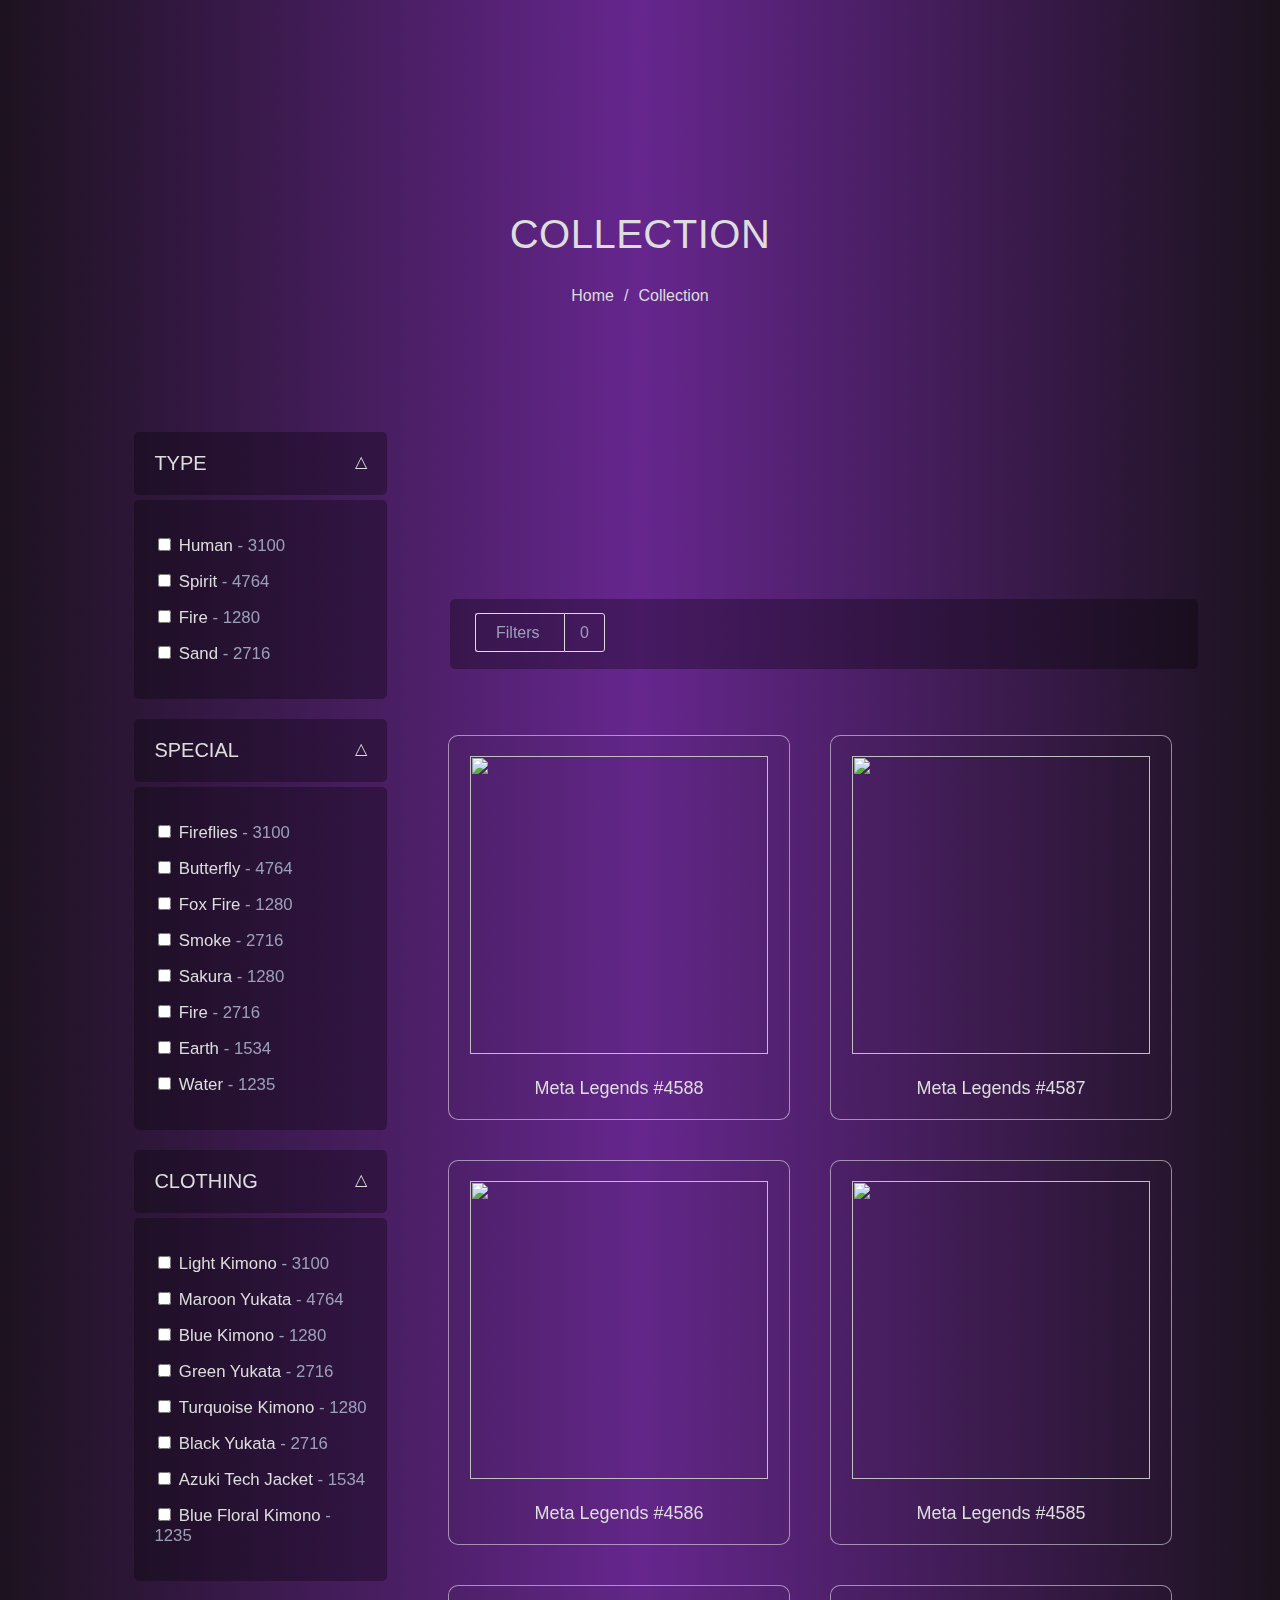
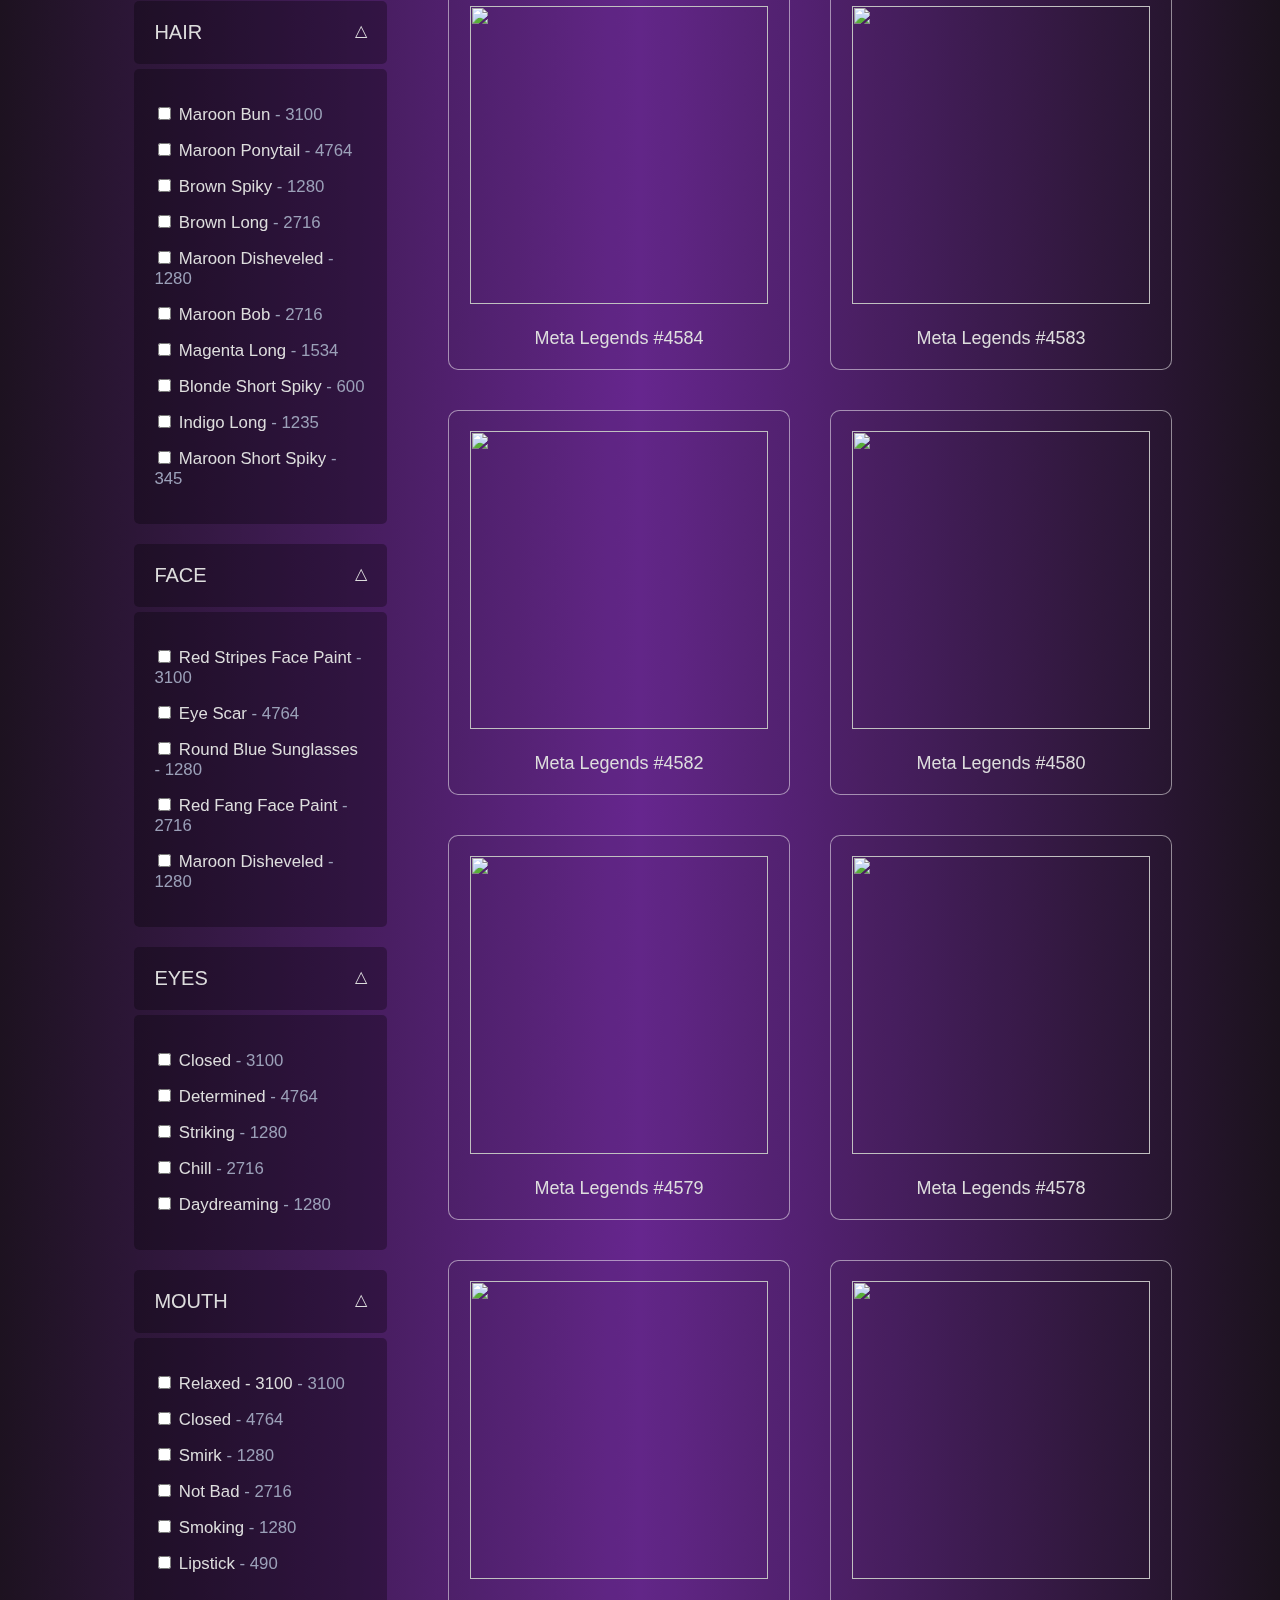
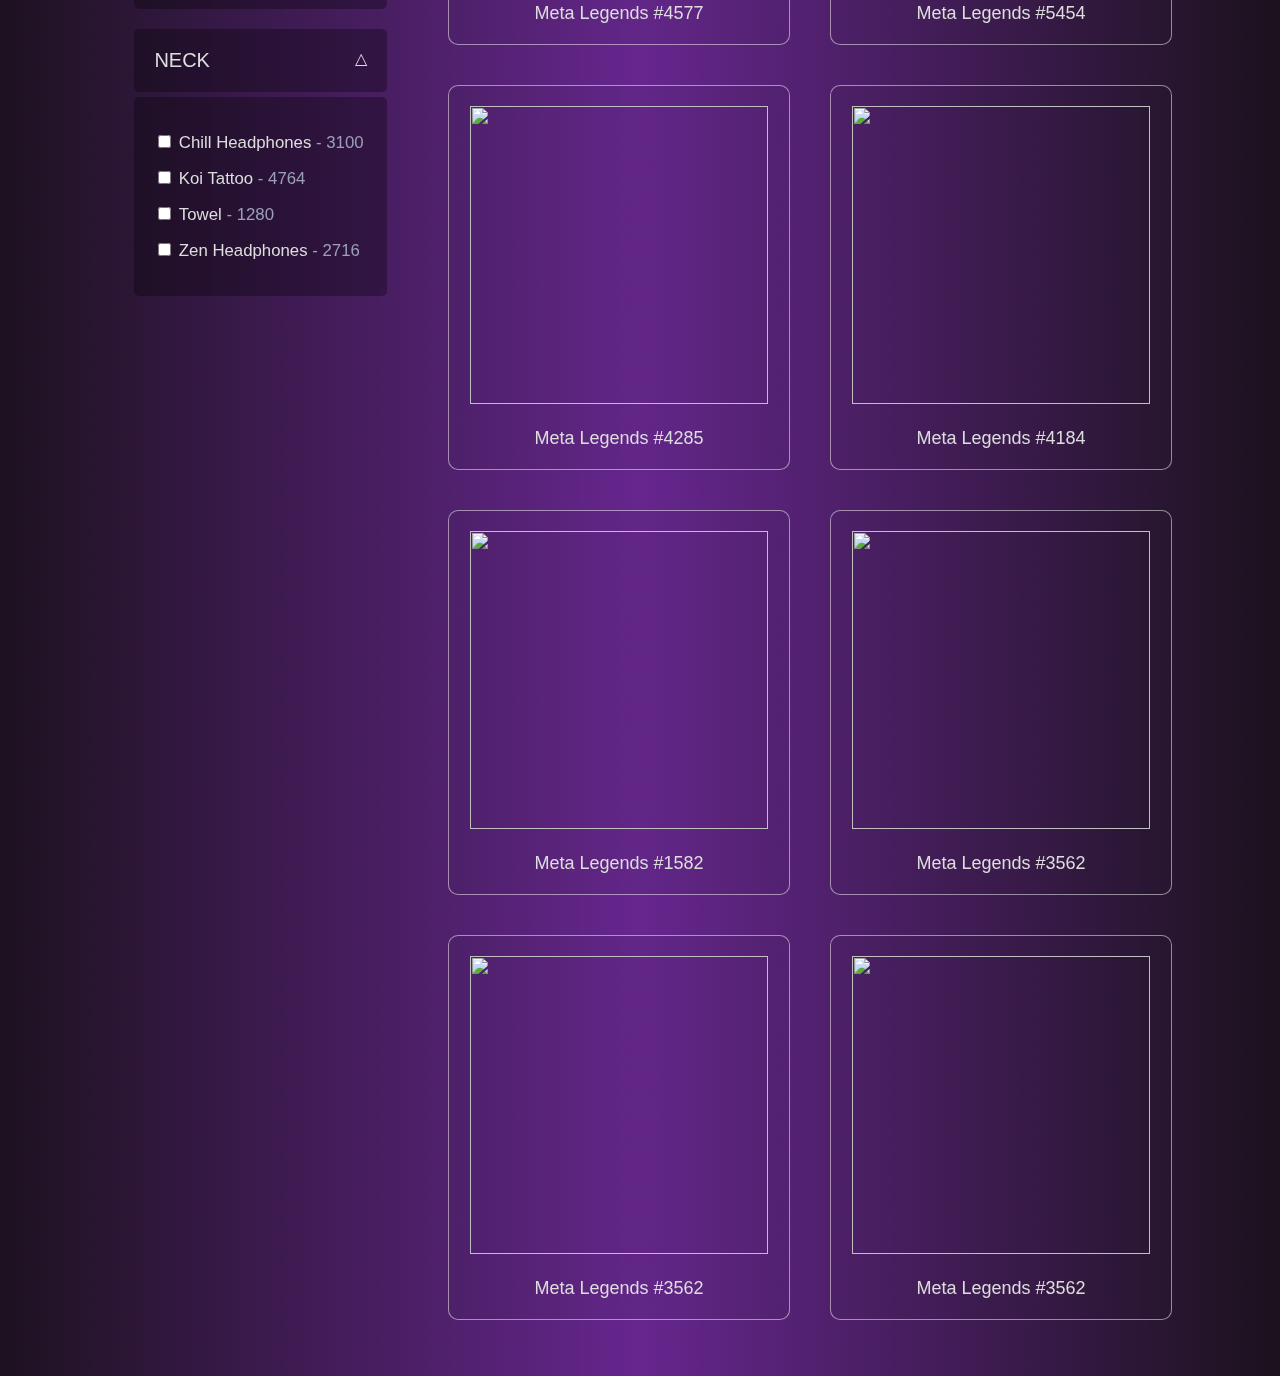
==== commit 7c987d3d: "renamed selection properties" ====
--- a/index.html
+++ b/index.html
@@ -5,7 +5,7 @@
         <meta http-equiv="X-UA-Compatible" content="IE=edge">
         <meta name="viewport" content="width=device-width, initial-scale=1.0">
         <link rel="stylesheet" href="styles.css">
-        <title>Collection</title>
+        <title>Collection Page</title>
     </head>
     <body>
         <div class="container">
@@ -92,121 +92,201 @@
                     </div>
                     <div class="sub-container">
                         <div class="select-field">
-                            <span class="type-field">SPECIAL</span>
-                            <span class="arrow-up">&bigtriangleup;</span>
-                        </div>
-                        <div class="list">
-                            <label for="fireflies" class="offers">
-                                <input type="checkbox" id="fireflies">
-                                <span class="x-alph"> Fireflies </span> <span class="x-fig">  - 3100 </span>
-                            </label>
-                            <label for="butterfly" class="offers">
-                                <input type="checkbox" id="butterfly">
-                                <span class="x-alph"> Butterfly </span> <span class="x-fig"> - 4764 </span>
-                            </label>
-                            <label for="foxfire" class="offers">
-                                <input type="checkbox" id="foxfire">
-                                <span class="x-alph"> Fox Fire </span> <span class="x-fig"> - 1280 </span>
-                            </label>
-                            <label for="smoke" class="offers">
-                                <input type="checkbox" id="smoke">
-                                <span class="x-alph"> Smoke </span> <span class="x-fig"> - 2716 </span>
-                            </label>
-                            <label for="sakura" class="offers">
-                                <input type="checkbox" id="sakura">
-                                <span class="x-alph"> Sakura </span> <span class="x-fig"> - 1280 </span>
-                            </label>
-                            <label for="fire" class="offers">
-                                <input type="checkbox" id="fire">
-                                <span class="x-alph"> Fire </span> <span class="x-fig"> - 2716 </span>
-                            </label>
-                            <label for="earth" class="offers">
-                                <input type="checkbox" id="earth">
-                                <span class="x-alph"> Earth </span> <span class="x-fig"> - 1534</span>
-                            </label>
-                            <label for="water" class="offers">
-                                <input type="checkbox" id="water">
-                                <span class="x-alph"> Water </span> <span class="x-fig"> - 1235 </span>
-                            </label>
-                        </div>
-                    </div>
-                    <div class="sub-container">
-                        <div class="select-field">
-                            <span class="type-field">SPECIAL</span>
-                            <span class="arrow-up">&bigtriangleup;</span>
-                        </div>
-                        <div class="list">
-                            <label for="fireflies" class="offers">
-                                <input type="checkbox" id="fireflies">
-                                <span class="x-alph"> Fireflies </span> <span class="x-fig">  - 3100 </span>
-                            </label>
-                            <label for="butterfly" class="offers">
-                                <input type="checkbox" id="butterfly">
-                                <span class="x-alph"> Butterfly </span> <span class="x-fig"> - 4764 </span>
-                            </label>
-                            <label for="foxfire" class="offers">
-                                <input type="checkbox" id="foxfire">
-                                <span class="x-alph"> Fox Fire </span> <span class="x-fig"> - 1280 </span>
-                            </label>
-                            <label for="smoke" class="offers">
-                                <input type="checkbox" id="smoke">
-                                <span class="x-alph"> Smoke </span> <span class="x-fig"> - 2716 </span>
-                            </label>
-                            <label for="sakura" class="offers">
-                                <input type="checkbox" id="sakura">
-                                <span class="x-alph"> Sakura </span> <span class="x-fig"> - 1280 </span>
-                            </label>
-                            <label for="fire" class="offers">
-                                <input type="checkbox" id="fire">
-                                <span class="x-alph"> Fire </span> <span class="x-fig"> - 2716 </span>
-                            </label>
-                            <label for="earth" class="offers">
-                                <input type="checkbox" id="earth">
-                                <span class="x-alph"> Earth </span> <span class="x-fig"> - 1534</span>
-                            </label>
-                            <label for="water" class="offers">
-                                <input type="checkbox" id="water">
-                                <span class="x-alph"> Water </span> <span class="x-fig"> - 1235 </span>
-                            </label>
-                        </div>
-                    </div>
-                    <div class="sub-container">
-                        <div class="select-field">
-                            <span class="type-field">SPECIAL</span>
-                            <span class="arrow-up">&bigtriangleup;</span>
-                        </div>
-                        <div class="list">
-                            <label for="fireflies" class="offers">
-                                <input type="checkbox" id="fireflies">
-                                <span class="x-alph"> Fireflies </span> <span class="x-fig">  - 3100 </span>
-                            </label>
-                            <label for="butterfly" class="offers">
-                                <input type="checkbox" id="butterfly">
-                                <span class="x-alph"> Butterfly </span> <span class="x-fig"> - 4764 </span>
-                            </label>
-                            <label for="foxfire" class="offers">
-                                <input type="checkbox" id="foxfire">
-                                <span class="x-alph"> Fox Fire </span> <span class="x-fig"> - 1280 </span>
-                            </label>
-                            <label for="smoke" class="offers">
-                                <input type="checkbox" id="smoke">
-                                <span class="x-alph"> Smoke </span> <span class="x-fig"> - 2716 </span>
-                            </label>
-                            <label for="sakura" class="offers">
-                                <input type="checkbox" id="sakura">
-                                <span class="x-alph"> Sakura </span> <span class="x-fig"> - 1280 </span>
-                            </label>
-                            <label for="fire" class="offers">
-                                <input type="checkbox" id="fire">
-                                <span class="x-alph"> Fire </span> <span class="x-fig"> - 2716 </span>
-                            </label>
-                            <label for="earth" class="offers">
-                                <input type="checkbox" id="earth">
-                                <span class="x-alph"> Earth </span> <span class="x-fig"> - 1534</span>
-                            </label>
-                            <label for="water" class="offers">
-                                <input type="checkbox" id="water">
-                                <span class="x-alph"> Water </span> <span class="x-fig"> - 1235 </span>
+                            <span class="type-field">CLOTHING</span>
+                            <span class="arrow-up">&bigtriangleup;</span>
+                        </div>
+                        <div class="list">
+                            <label for="light-kimono" class="offers">
+                                <input type="checkbox" id="light-kimono">
+                                <span class="x-alph"> Light Kimono </span> <span class="x-fig">  - 3100 </span>
+                            </label>
+                            <label for="maroon-yakuta" class="offers">
+                                <input type="checkbox" id="maroon-yakuta">
+                                <span class="x-alph"> Maroon Yukata </span> <span class="x-fig"> - 4764 </span>
+                            </label>
+                            <label for="blue-kimono" class="offers">
+                                <input type="checkbox" id="blue-kimono">
+                                <span class="x-alph"> Blue Kimono </span> <span class="x-fig"> - 1280 </span>
+                            </label>
+                            <label for="green-yakuta" class="offers">
+                                <input type="checkbox" id="green-yakuta">
+                                <span class="x-alph"> Green Yukata </span> <span class="x-fig"> - 2716 </span>
+                            </label>
+                            <label for="turquoise-kimono" class="offers">
+                                <input type="checkbox" id="turquoise-kimono">
+                                <span class="x-alph"> Turquoise Kimono </span> <span class="x-fig"> - 1280 </span>
+                            </label>
+                            <label for="black-yakuta" class="offers">
+                                <input type="checkbox" id="black-yakuta">
+                                <span class="x-alph"> Black Yukata </span> <span class="x-fig"> - 2716 </span>
+                            </label>
+                            <label for="azuki-tech-jacket" class="offers">
+                                <input type="checkbox" id="azuki-tech-jacket">
+                                <span class="x-alph"> Azuki Tech Jacket </span> <span class="x-fig"> - 1534</span>
+                            </label>
+                            <label for="blue-floral-kimono" class="offers">
+                                <input type="checkbox" id="blue-floral-kimono">
+                                <span class="x-alph"> Blue Floral Kimono </span> <span class="x-fig"> - 1235 </span>
+                            </label>
+                        </div>
+                    </div>
+                    <div class="sub-container">
+                        <div class="select-field">
+                            <span class="type-field">HAIR</span>
+                            <span class="arrow-up">&bigtriangleup;</span>
+                        </div>
+                        <div class="list">
+                            <label for="maroon-bun" class="offers">
+                                <input type="checkbox" id="maroon-bun">
+                                <span class="x-alph"> Maroon Bun </span> <span class="x-fig">  - 3100 </span>
+                            </label>
+                            <label for="maroon-ponytail" class="offers">
+                                <input type="checkbox" id="maroon-ponytail">
+                                <span class="x-alph"> Maroon Ponytail </span> <span class="x-fig"> - 4764 </span>
+                            </label>
+                            <label for="brown-spiky" class="offers">
+                                <input type="checkbox" id="brown-spiky">
+                                <span class="x-alph"> Brown Spiky </span> <span class="x-fig"> - 1280 </span>
+                            </label>
+                            <label for="brown-long" class="offers">
+                                <input type="checkbox" id="brown-long">
+                                <span class="x-alph"> Brown Long </span> <span class="x-fig"> - 2716 </span>
+                            </label>
+                            <label for="maroon-disheveled" class="offers">
+                                <input type="checkbox" id="maroon-disheveled">
+                                <span class="x-alph"> Maroon Disheveled </span> <span class="x-fig"> - 1280 </span>
+                            </label>
+                            <label for="maroon-bob" class="offers">
+                                <input type="checkbox" id="maroon-bob">
+                                <span class="x-alph"> Maroon Bob </span> <span class="x-fig"> - 2716 </span>
+                            </label>
+                            <label for="magenta-long" class="offers">
+                                <input type="checkbox" id="magenta-long">
+                                <span class="x-alph"> Magenta Long </span> <span class="x-fig"> - 1534</span>
+                            </label>
+                            <label for="blonde-short-spiky" class="offers">
+                                <input type="checkbox" id="blonde-short-spiky">
+                                <span class="x-alph"> Blonde Short Spiky </span> <span class="x-fig"> - 600 </span>
+                            </label>
+                            <label for="indigo-long" class="offers">
+                                <input type="checkbox" id="indigo-long">
+                                <span class="x-alph"> Indigo Long </span> <span class="x-fig"> - 1235 </span>
+                            </label>
+                            <label for="" class="offers">
+                                <input type="checkbox" id="">
+                                <span class="x-alph"> Maroon Short Spiky </span> <span class="x-fig"> - 345 </span>
+                            </label>
+                        </div>
+                    </div>
+                    <div class="sub-container">
+                        <div class="select-field">
+                            <span class="type-field">FACE</span>
+                            <span class="arrow-up">&bigtriangleup;</span>
+                        </div>
+                        <div class="list">
+                            <label for="red-stripes-face-paint" class="offers">
+                                <input type="checkbox" id="red-stripes-face-paintv">
+                                <span class="x-alph"> Red Stripes Face Paint </span> <span class="x-fig">  - 3100 </span>
+                            </label>
+                            <label for="eye-scar" class="offers">
+                                <input type="checkbox" id="eye-scar">
+                                <span class="x-alph"> Eye Scar </span> <span class="x-fig"> - 4764 </span>
+                            </label>
+                            <label for="round-blue-sunglasses" class="offers">
+                                <input type="checkbox" id="round-blue-sunglasses">
+                                <span class="x-alph"> Round Blue Sunglasses </span> <span class="x-fig"> - 1280 </span>
+                            </label>
+                            <label for="red-fang-face-paint" class="offers">
+                                <input type="checkbox" id="red-fang-face-paint">
+                                <span class="x-alph"> Red Fang Face Paint </span> <span class="x-fig"> - 2716 </span>
+                            </label>
+                            <label for="maroon-disheveled" class="offers">
+                                <input type="checkbox" id="maroon-disheveled">
+                                <span class="x-alph"> Maroon Disheveled </span> <span class="x-fig"> - 1280 </span>
+                            </label>
+                        </div>
+                    </div>
+                    <div class="sub-container">
+                        <div class="select-field">
+                                <span class="type-field">EYES</span>
+                                <span class="arrow-up">&bigtriangleup;</span>
+                        </div>
+                        <div class="list">
+                            <label for="closed" class="offers">
+                                <input type="checkbox" id="closed">
+                                <span class="x-alph"> Closed </span> <span class="x-fig">  - 3100 </span>
+                            </label>
+                            <label for="determined" class="offers">
+                                <input type="checkbox" id="determined">
+                                <span class="x-alph"> Determined </span> <span class="x-fig"> - 4764 </span>
+                            </label>
+                            <label for="striking" class="offers">
+                                <input type="checkbox" id="striking">
+                                <span class="x-alph"> Striking </span> <span class="x-fig"> - 1280 </span>
+                            </label>
+                            <label for="chill" class="offers">
+                                <input type="checkbox" id="chill">
+                                <span class="x-alph"> Chill </span> <span class="x-fig"> - 2716 </span>
+                            </label>
+                            <label for="daydreaming" class="offers">
+                                <input type="checkbox" id="daydreaming">
+                                <span class="x-alph"> Daydreaming </span> <span class="x-fig"> - 1280 </span>
+                            </label>
+                        </div>
+                    </div>
+                    <div class="sub-container">
+                        <div class="select-field">
+                            <span class="type-field">MOUTH</span>
+                            <span class="arrow-up">&bigtriangleup;</span>
+                        </div>
+                        <div class="list">
+                            <label for="relaxed" class="offers">
+                                <input type="checkbox" id="relaxed">
+                                <span class="x-alph"> Relaxed - 3100 </span> <span class="x-fig">  - 3100 </span>
+                            </label>
+                            <label for="closed" class="offers">
+                                <input type="checkbox" id="closed">
+                                <span class="x-alph"> Closed </span> <span class="x-fig"> - 4764 </span>
+                            </label>
+                            <label for="smirk" class="offers">
+                                <input type="checkbox" id="smirk">
+                                <span class="x-alph"> Smirk </span> <span class="x-fig"> - 1280 </span>
+                            </label>
+                            <label for="not-bad" class="offers">
+                                <input type="checkbox" id="not-bad">
+                                <span class="x-alph"> Not Bad </span> <span class="x-fig"> - 2716 </span>
+                            </label>
+                            <label for="smoking" class="offers">
+                                <input type="checkbox" id="smoking">
+                                <span class="x-alph"> Smoking </span> <span class="x-fig"> - 1280 </span>
+                            </label>
+                            <label for="lipstick" class="offers">
+                                <input type="checkbox" id="lipstick">
+                                <span class="x-alph"> Lipstick </span> <span class="x-fig"> - 490 </span>
+                            </label>
+                        </div>
+                    </div>
+                    <div class="sub-container">
+                        <div class="select-field">
+                            <span class="type-field">NECK</span>
+                            <span class="arrow-up">&bigtriangleup;</span>
+                        </div>
+                        <div class="list">
+                            <label for="chill-headphones" class="offers">
+                                <input type="checkbox" id="chill-headphones">
+                                <span class="x-alph"> Chill Headphones </span> <span class="x-fig">  - 3100 </span>
+                            </label>
+                            <label for="koi-tatoo" class="offers">
+                                <input type="checkbox" id="koi-tatoo">
+                                <span class="x-alph"> Koi Tattoo </span> <span class="x-fig"> - 4764 </span>
+                            </label>
+                            <label for="towel" class="offers">
+                                <input type="checkbox" id="towel">
+                                <span class="x-alph"> Towel </span> <span class="x-fig"> - 1280 </span>
+                            </label>
+                            <label for="zen-headphones" class="offers">
+                                <input type="checkbox" id="zen-headphones">
+                                <span class="x-alph"> Zen Headphones </span> <span class="x-fig"> - 2716 </span>
                             </label>
                         </div>
                     </div>
@@ -367,11 +447,11 @@
                                     <div class="nft-img">
                                         <div class="img-holder">
                                             <img src="https://frenify.com/work/envato/frenify/html/meta-portal/1/img/drops/12.jpg" alt="" width="298px" height="298px">
-                                            <a class="" href=""></a>
-                                        </div>
-                                        <div class="name-container">
-                                            <h3 class="meta-name">
-                                                <a href=""> Meta Legends #5454 </a>
+                                            <a class="img-link" href="about-meta.html"></a>
+                                        </div>
+                                        <div class="name-container">
+                                            <h3 class="meta-name">
+                                                <a href="about-meta.html"> Meta Legends #5454 </a>
                                             </h3>
                                         </div>
                                     </div>
@@ -380,11 +460,11 @@
                                     <div class="nft-img">
                                         <div class="img-holder">
                                             <img src="https://frenify.com/work/envato/frenify/html/meta-portal/1/img/drops/13.jpg" alt="" width="298px" height="298px">
-                                            <a class="" href=""></a>
-                                        </div>
-                                        <div class="name-container">
-                                            <h3 class="meta-name">
-                                                <a href=""> Meta Legends #4285 </a>
+                                            <a class="img-link" href="about-meta.html"></a>
+                                        </div>
+                                        <div class="name-container">
+                                            <h3 class="meta-name">
+                                                <a href="about-meta.html"> Meta Legends #4285 </a>
                                             </h3>
                                         </div>
                                     </div>
@@ -393,11 +473,11 @@
                                     <div class="nft-img">
                                         <div class="img-holder">
                                             <img src="https://frenify.com/work/envato/frenify/html/meta-portal/1/img/drops/14.jpg" alt="" width="298px" height="298px">
-                                            <a class="" href=""></a>
-                                        </div>
-                                        <div class="name-container">
-                                            <h3 class="meta-name">
-                                                <a href=""> Meta Legends #4184 </a>
+                                            <a class="img-link" href="about-meta.html"></a>
+                                        </div>
+                                        <div class="name-container">
+                                            <h3 class="meta-name">
+                                                <a href="about-meta.html"> Meta Legends #4184 </a>
                                             </h3>
                                         </div>
                                     </div>
@@ -406,11 +486,11 @@
                                     <div class="nft-img">
                                         <div class="img-holder">
                                             <img src="https://frenify.com/work/envato/frenify/html/meta-portal/1/img/drops/15.jpg" alt="" width="298px" height="298px">
-                                            <a class="" href=""></a>
-                                        </div>
-                                        <div class="name-container">
-                                            <h3 class="meta-name">
-                                                <a href=""> Meta Legends #1582 </a>
+                                            <a class="img-link" href="about-meta.html"></a>
+                                        </div>
+                                        <div class="name-container">
+                                            <h3 class="meta-name">
+                                                <a href="about-meta.html"> Meta Legends #1582 </a>
                                             </h3>
                                         </div>
                                     </div>
@@ -419,11 +499,11 @@
                                     <div class="nft-img">
                                         <div class="img-holder">
                                             <img src="https://frenify.com/work/envato/frenify/html/meta-portal/1/img/drops/16.jpg" alt="" width="298px" height="298px">
-                                            <a class="" href=""></a>
-                                        </div>
-                                        <div class="name-container">
-                                            <h3 class="meta-name">
-                                                <a href=""> Meta Legends #3562 </a>
+                                            <a class="img-link" href="about-meta.html"></a>
+                                        </div>
+                                        <div class="name-container">
+                                            <h3 class="meta-name">
+                                                <a href="about-meta.html"> Meta Legends #3562 </a>
                                             </h3>
                                         </div>
                                     </div>
@@ -432,11 +512,11 @@
                                     <div class="nft-img">
                                         <div class="img-holder">
                                             <img src="https://frenify.com/work/envato/frenify/html/meta-portal/1/img/drops/17.jpg" alt="" width="298px" height="298px">
-                                            <a class="" href=""></a>
-                                        </div>
-                                        <div class="name-container">
-                                            <h3 class="meta-name">
-                                                <a href=""> Meta Legends #3562 </a>
+                                            <a class="img-link" href="about-meta.html"></a>
+                                        </div>
+                                        <div class="name-container">
+                                            <h3 class="meta-name">
+                                                <a href="about-meta.html"> Meta Legends #3562 </a>
                                             </h3>
                                         </div>
                                     </div>
@@ -445,11 +525,11 @@
                                     <div class="nft-img">
                                         <div class="img-holder">
                                             <img src="https://frenify.com/work/envato/frenify/html/meta-portal/1/img/drops/18.jpg" alt="" width="298px" height="298px">
-                                            <a class="" href=""></a>
-                                        </div>
-                                        <div class="name-container">
-                                            <h3 class="meta-name">
-                                                <a href=""> Meta Legends #3562 </a>
+                                            <a class="img-link" href="about-meta.html"></a>
+                                        </div>
+                                        <div class="name-container">
+                                            <h3 class="meta-name">
+                                                <a href="about-meta.html"> Meta Legends #3562 </a>
                                             </h3>
                                         </div>
                                     </div>
--- a/styles.css
+++ b/styles.css
@@ -9,22 +9,22 @@
   }
 
 .container{
-    /*padding: 5% 10% 5% 10%;*/
+    padding: 5% 10% 5% 10%;
     display: flex;
     flex-direction: column;
     min-height: 100vh;
 }
 
 .meta-container {
-    width: 100%;
-    min-width: 100%;
-    /*position: sticky;*/
+    width: 50%;
+    min-width: 50%;
     top: 100px;
     margin-bottom: 40px;
+    position: sticky;
 }
 
 .items-container {
-    padding: 0 20px;
+    padding: 0;
     flex-direction: column;
     display: flex;
     align-items: flex-start;
@@ -43,9 +43,13 @@
 }
 
 .meta-portal-list {
-    padding-left: 0;
-    width: 100%;
+    padding-right: 20px;
+    width: 60%;
+    justify-content: left;
     overflow: hidden;
+    position: absolute;
+    top: 66.5%;
+    left: 35%;
 }
 
 .page-header {
@@ -139,9 +143,9 @@
 
 .list {
     background: rgba(0,0,0,.3);
-    border: 1px solid #545454;
-    border-radius: 5px;
-    width: 700px;
+    border: 1px #545454;
+    border-radius: 5px;
+    width: 50%;
     padding: 20px;
 }
 
@@ -149,10 +153,10 @@
     background: rgba(0,0,0,.3);
     margin-top: 10px;
     margin-bottom: 5px;  
-    width: 700px;
+    width: 50%;
     padding: 20px;
     outline: none;
-    border: 1px solid #545454;
+    border: 1px #545454;
     border-radius: 5px;
 }
 
@@ -194,10 +198,8 @@
     float: right;
 }
 
-.feature-box {
-    width: 100%;
-    border: 1px solid rgba(255,255,255,.07);
-    background-color: rgba(0,0,0,.3);
+/*.meta-portal-list {
+    width: 50%;
     min-height: 70px;
     display: flex;
     flex-direction: row;
@@ -206,18 +208,20 @@
     padding: 15px 20px 5px;
     border-radius: 5px;
     margin-bottom: 50px;
-
-    /*background-color: rgb(74, 35, 99);
-    background: (var(--mc1),var(--mc2));
-    border: 1px solid #545454;
-    border-radius: 3px;
-    width: 700px;
-    height: 80px;
-    margin-bottom: 50px;*/
+}*/
+
+.feature-box {
+    background-color: rgba(0,0,0,.3);
+    border: 1px #545454;
+    border-radius: 5px;
+    width: 100%;
+    height: 70px;
+    margin-left: 2px;
+    margin-bottom: 50px;
 }
 
 .box-0 {
-    padding: 30px;
+    padding: 25px;
 }
 
 .box-1 {
@@ -253,7 +257,6 @@
     display: flex;
     flex-direction: row;
     flex-wrap: wrap;
-    list-style-type: none
 }
 
 .display {
@@ -292,6 +295,15 @@
     text-align: center;
 }
 
+.meta-name {
+    color: #ccc;
+    margin: 0;
+    padding: 0;
+    font-size: 18px;
+    font-weight: 100;
+    line-height: 21px;
+}
+
 
 
 
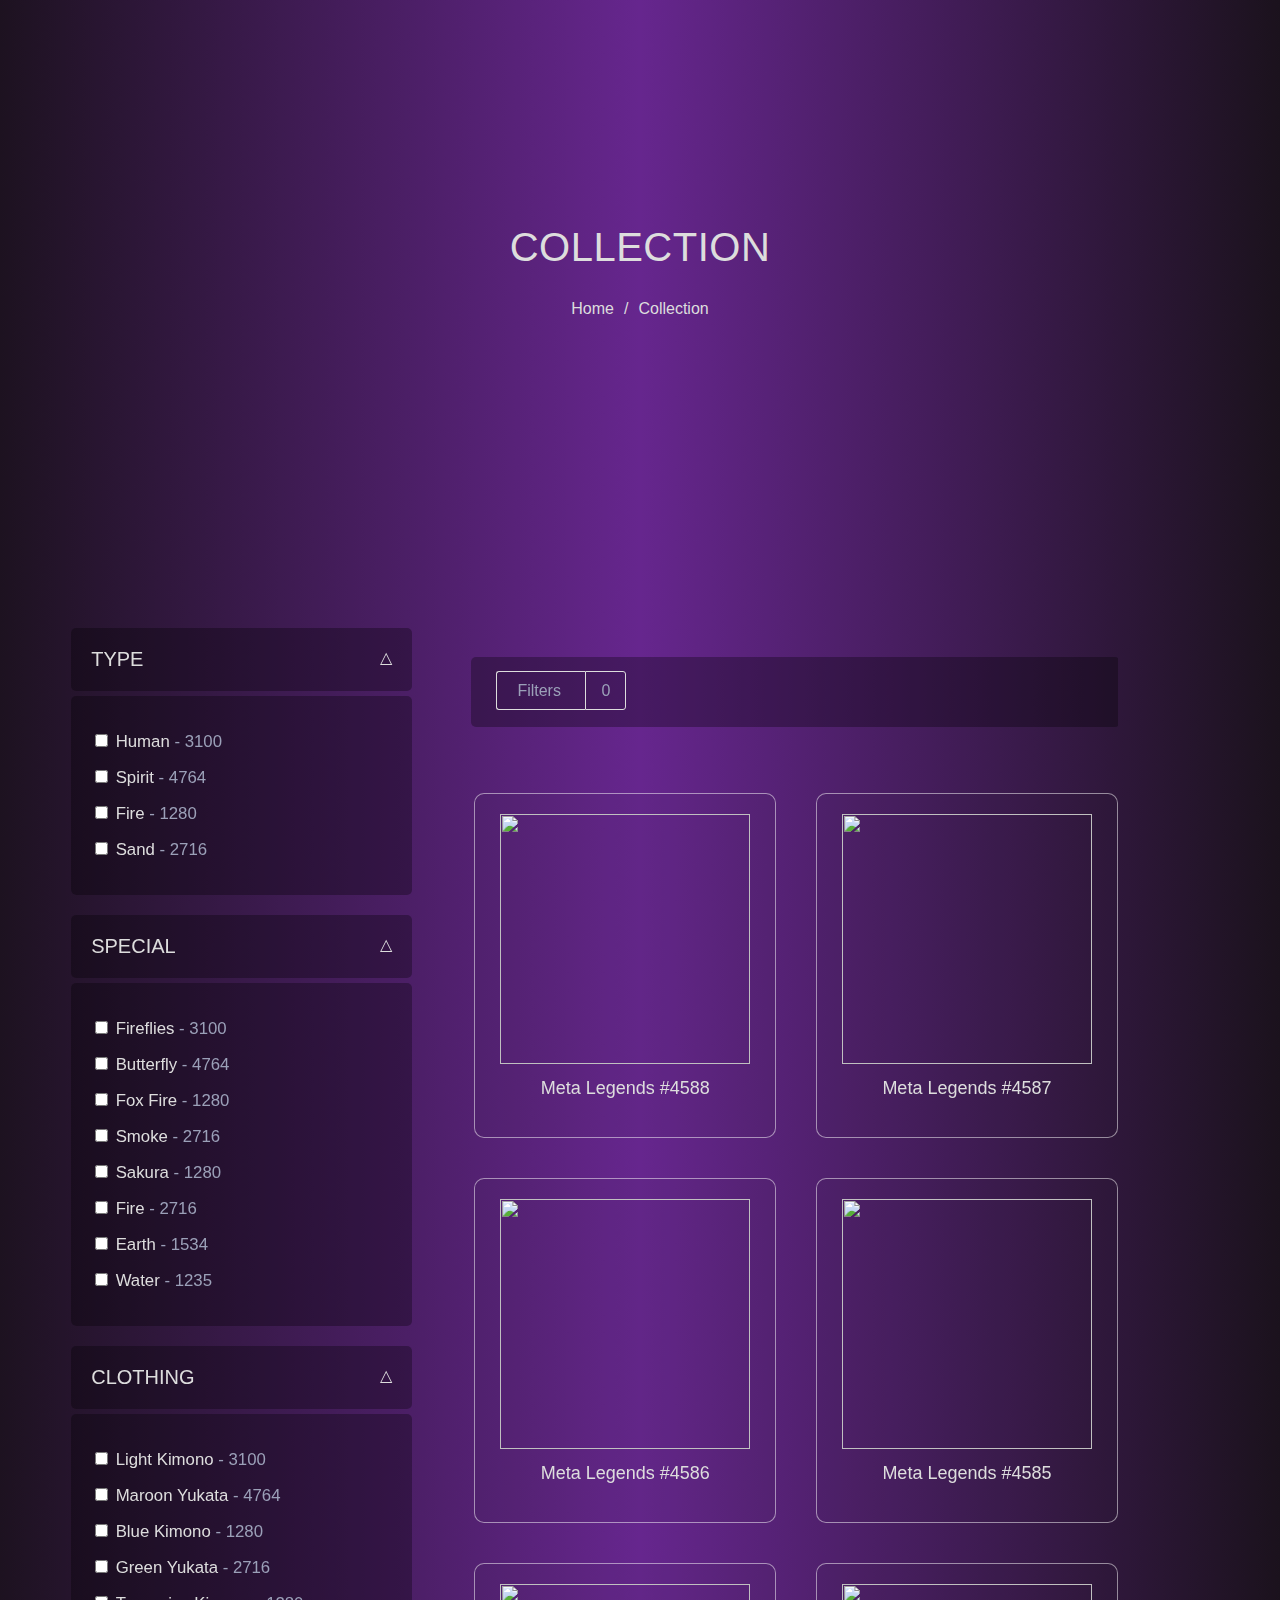
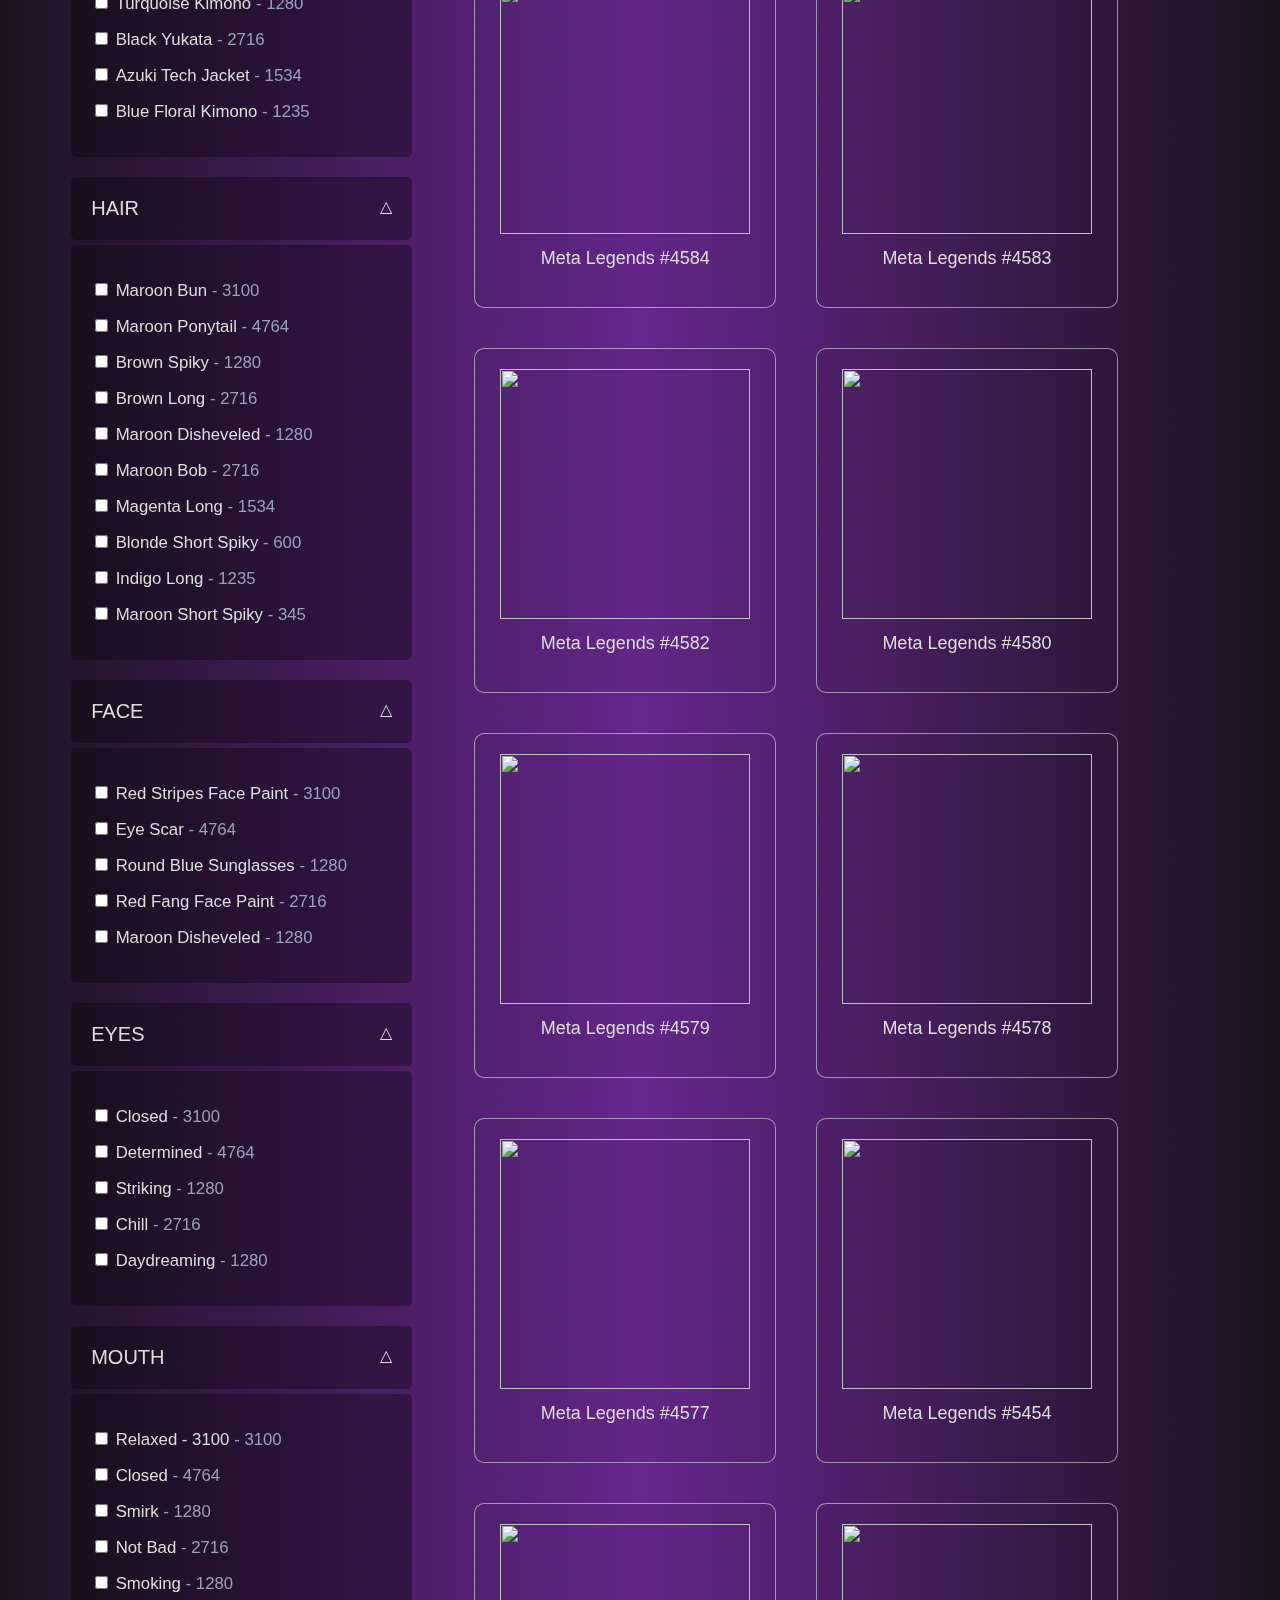
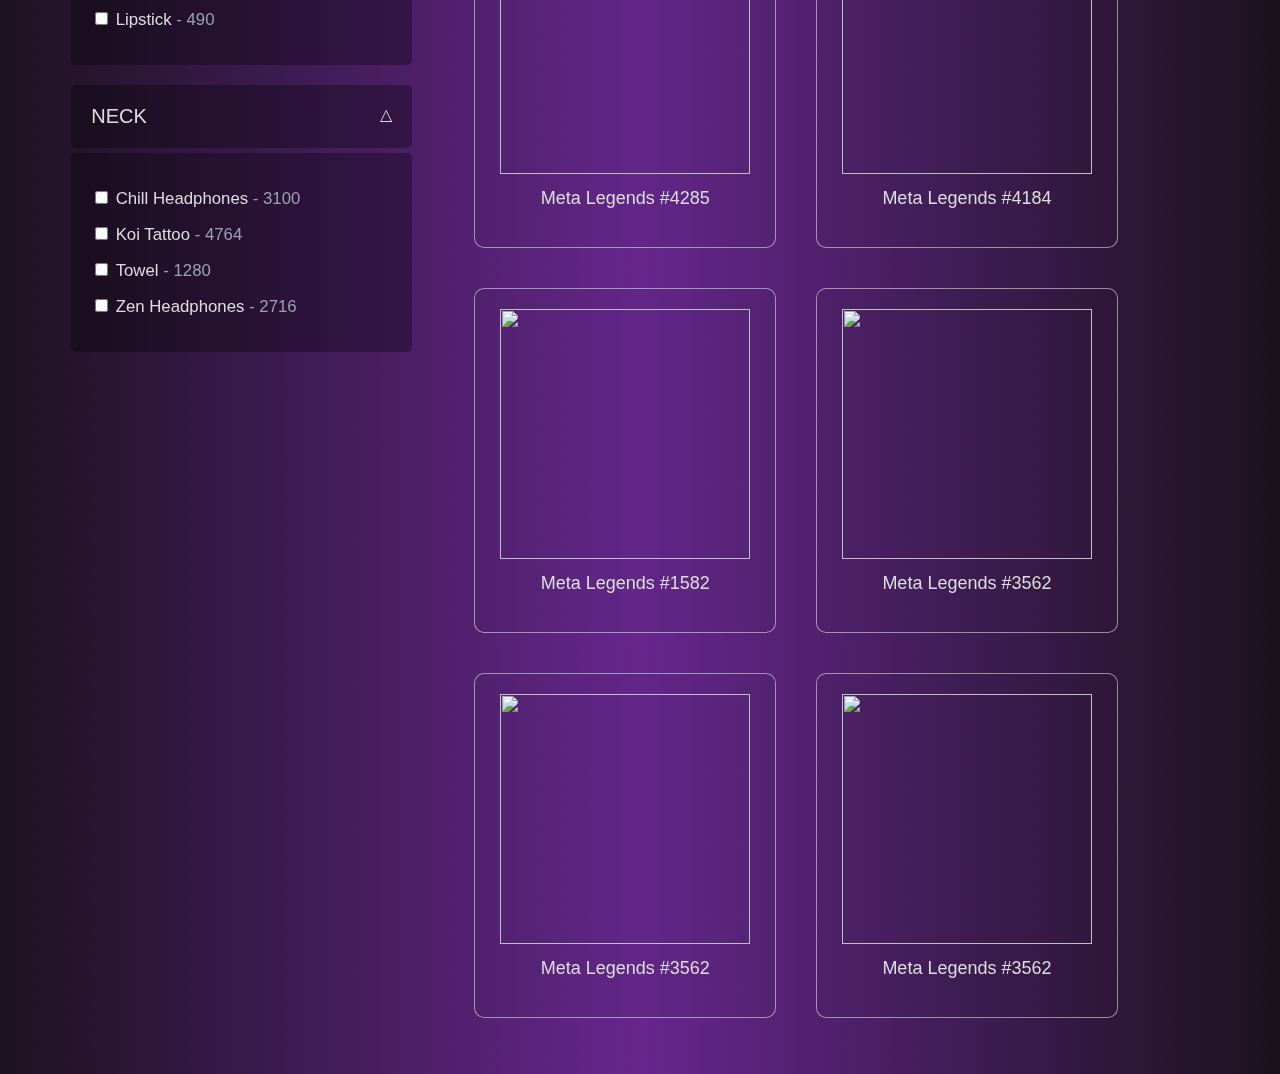
==== commit fd2f1f08: "added images" ====
--- a/index.html
+++ b/index.html
@@ -303,233 +303,233 @@
                                 <li class="m-img">
                                     <div class="nft-img">
                                         <div class="img-holder">
-                                            <img src="https://frenify.com/work/envato/frenify/html/meta-portal/1/img/drops/1.jpg" alt="" width="298px" height="298px">
+                                            <img src="https://frenify.com/work/envato/frenify/html/meta-portal/1/img/drops/1.jpg" alt="" width="250px" height="250px">
                                             <a class="img-link" href="about-meta.html"></a>
                                         </div>
                                         <div class="name-container">
                                             <h3 class="meta-name">
-                                                <a href="about-meta.html"> Meta Legends #4588 </a>
-                                            </h3>
-                                        </div>
-                                    </div>
-                                </li>
-                                <li class="m-img">
-                                    <div class="nft-img">
-                                        <div class="img-holder">
-                                            <img src="https://frenify.com/work/envato/frenify/html/meta-portal/1/img/drops/2.jpg" alt="" width="298px" height="298px">
+                                                <a href=""> Meta Legends #4588 </a>
+                                            </h3>
+                                        </div>
+                                    </div>
+                                </li>
+                                <li class="m-img">
+                                    <div class="nft-img">
+                                        <div class="img-holder">
+                                            <img src="https://frenify.com/work/envato/frenify/html/meta-portal/1/img/drops/2.jpg" alt="" width="250px" height="250px">
                                             <a class="img-link" href="about-meta.html"></a>
                                         </div>
                                         <div class="name-container">
                                             <h3 class="meta-name">
-                                                <a href="about-meta.html"> Meta Legends #4587 </a>
-                                            </h3>
-                                        </div>
-                                    </div>
-                                </li>
-                                <li class="m-img">
-                                    <div class="nft-img">
-                                        <div class="img-holder">
-                                            <img src="https://frenify.com/work/envato/frenify/html/meta-portal/1/img/drops/3.jpg" alt="" width="298px" height="298px">
+                                                <a href=""> Meta Legends #4587 </a>
+                                            </h3>
+                                        </div>
+                                    </div>
+                                </li>
+                                <li class="m-img">
+                                    <div class="nft-img">
+                                        <div class="img-holder">
+                                            <img src="https://frenify.com/work/envato/frenify/html/meta-portal/1/img/drops/3.jpg" alt="" width="250px" height="250px">
                                             <a class="img-link" href="about-meta.html"></a>
                                         </div>
                                         <div class="name-container">
                                             <h3 class="meta-name">
-                                                <a href="about-meta.html"> Meta Legends #4586 </a>
-                                            </h3>
-                                        </div>
-                                    </div>
-                                </li>
-                                <li class="m-img">
-                                    <div class="nft-img">
-                                        <div class="img-holder">
-                                            <img src="https://frenify.com/work/envato/frenify/html/meta-portal/1/img/drops/4.jpg" alt="" width="298px" height="298px">
-                                            <a class="img-link" href="about-meta.html"></a>
-                                        </div>
-                                        <div class="name-container">
-                                            <h3 class="meta-name">
-                                                <a href="about-meta.html"> Meta Legends #4585 </a>
-                                            </h3>
-                                        </div>
-                                    </div>
-                                </li>
-                                <li class="m-img">
-                                    <div class="nft-img">
-                                        <div class="img-holder">
-                                            <img src="https://frenify.com/work/envato/frenify/html/meta-portal/1/img/drops/5.jpg" alt="" width="298px" height="298px">
-                                            <a class="img-link" href="about-meta.html"></a>
-                                        </div>
-                                        <div class="name-container">
-                                            <h3 class="meta-name">
-                                                <a href="about-meta.html"> Meta Legends #4584 </a>
-                                            </h3>
-                                        </div>
-                                    </div>
-                                </li>
-                                <li class="m-img">
-                                    <div class="nft-img">
-                                        <div class="img-holder">
-                                            <img src="https://frenify.com/work/envato/frenify/html/meta-portal/1/img/drops/6.jpg" alt="" width="298px" height="298px">
-                                            <a class="img-link" href="about-meta.html"></a>
-                                        </div>
-                                        <div class="name-container">
-                                            <h3 class="meta-name">
-                                                <a href="about-meta.html"> Meta Legends #4583 </a>
-                                            </h3>
-                                        </div>
-                                    </div>
-                                </li>
-                                <li class="m-img">
-                                    <div class="nft-img">
-                                        <div class="img-holder">
-                                            <img src="https://frenify.com/work/envato/frenify/html/meta-portal/1/img/drops/7.jpg" alt="" width="298px" height="298px">
-                                            <a class="img-link" href="about-meta.html"></a>
-                                        </div>
-                                        <div class="name-container">
-                                            <h3 class="meta-name">
-                                                <a href="about-meta.html"> Meta Legends #4582 </a>
-                                            </h3>
-                                        </div>
-                                    </div>
-                                </li>
-                                <li class="m-img">
-                                    <div class="nft-img">
-                                        <div class="img-holder">
-                                            <img src="https://frenify.com/work/envato/frenify/html/meta-portal/1/img/drops/8.jpg" alt="" width="298px" height="298px">
-                                            <a class="img-link" href="about-meta.html"></a>
-                                        </div>
-                                        <div class="name-container">
-                                            <h3 class="meta-name">
-                                                <a href="about-meta.html"> Meta Legends #4580 </a>
-                                            </h3>
-                                        </div>
-                                    </div>
-                                </li>
-                                <li class="m-img">
-                                    <div class="nft-img">
-                                        <div class="img-holder">
-                                            <img src="https://frenify.com/work/envato/frenify/html/meta-portal/1/img/drops/9.jpg" alt="" width="298px" height="298px">
-                                            <a class="img-link" href="about-meta.html"></a>
-                                        </div>
-                                        <div class="name-container">
-                                            <h3 class="meta-name">
-                                                <a href="about-meta.html"> Meta Legends #4579 </a>
-                                            </h3>
-                                        </div>
-                                    </div>
-                                </li>
-                                <li class="m-img">
-                                    <div class="nft-img">
-                                        <div class="img-holder">
-                                            <img src="https://frenify.com/work/envato/frenify/html/meta-portal/1/img/drops/10.jpg" alt="" width="298px" height="298px">
-                                            <a class="img-link" href="about-meta.html"></a>
-                                        </div>
-                                        <div class="name-container">
-                                            <h3 class="meta-name">
-                                                <a href="about-meta.html"> Meta Legends #4578 </a>
-                                            </h3>
-                                        </div>
-                                    </div>
-                                </li>
-                                <li class="m-img">
-                                    <div class="nft-img">
-                                        <div class="img-holder">
-                                            <img src="https://frenify.com/work/envato/frenify/html/meta-portal/1/img/drops/11.jpg" alt="" width="298px" height="298px">
-                                            <a class="img-link" href="about-meta.html"></a>
-                                        </div>
-                                        <div class="name-container">
-                                            <h3 class="meta-name">
-                                                <a href="about-meta.html"> Meta Legends #4577 </a>
-                                            </h3>
-                                        </div>
-                                    </div>
-                                </li>
-                                <li class="m-img">
-                                    <div class="nft-img">
-                                        <div class="img-holder">
-                                            <img src="https://frenify.com/work/envato/frenify/html/meta-portal/1/img/drops/12.jpg" alt="" width="298px" height="298px">
-                                            <a class="img-link" href="about-meta.html"></a>
-                                        </div>
-                                        <div class="name-container">
-                                            <h3 class="meta-name">
-                                                <a href="about-meta.html"> Meta Legends #5454 </a>
-                                            </h3>
-                                        </div>
-                                    </div>
-                                </li>
-                                <li class="m-img">
-                                    <div class="nft-img">
-                                        <div class="img-holder">
-                                            <img src="https://frenify.com/work/envato/frenify/html/meta-portal/1/img/drops/13.jpg" alt="" width="298px" height="298px">
-                                            <a class="img-link" href="about-meta.html"></a>
-                                        </div>
-                                        <div class="name-container">
-                                            <h3 class="meta-name">
-                                                <a href="about-meta.html"> Meta Legends #4285 </a>
-                                            </h3>
-                                        </div>
-                                    </div>
-                                </li>
-                                <li class="m-img">
-                                    <div class="nft-img">
-                                        <div class="img-holder">
-                                            <img src="https://frenify.com/work/envato/frenify/html/meta-portal/1/img/drops/14.jpg" alt="" width="298px" height="298px">
-                                            <a class="img-link" href="about-meta.html"></a>
-                                        </div>
-                                        <div class="name-container">
-                                            <h3 class="meta-name">
-                                                <a href="about-meta.html"> Meta Legends #4184 </a>
-                                            </h3>
-                                        </div>
-                                    </div>
-                                </li>
-                                <li class="m-img">
-                                    <div class="nft-img">
-                                        <div class="img-holder">
-                                            <img src="https://frenify.com/work/envato/frenify/html/meta-portal/1/img/drops/15.jpg" alt="" width="298px" height="298px">
-                                            <a class="img-link" href="about-meta.html"></a>
-                                        </div>
-                                        <div class="name-container">
-                                            <h3 class="meta-name">
-                                                <a href="about-meta.html"> Meta Legends #1582 </a>
-                                            </h3>
-                                        </div>
-                                    </div>
-                                </li>
-                                <li class="m-img">
-                                    <div class="nft-img">
-                                        <div class="img-holder">
-                                            <img src="https://frenify.com/work/envato/frenify/html/meta-portal/1/img/drops/16.jpg" alt="" width="298px" height="298px">
-                                            <a class="img-link" href="about-meta.html"></a>
-                                        </div>
-                                        <div class="name-container">
-                                            <h3 class="meta-name">
-                                                <a href="about-meta.html"> Meta Legends #3562 </a>
-                                            </h3>
-                                        </div>
-                                    </div>
-                                </li>
-                                <li class="m-img">
-                                    <div class="nft-img">
-                                        <div class="img-holder">
-                                            <img src="https://frenify.com/work/envato/frenify/html/meta-portal/1/img/drops/17.jpg" alt="" width="298px" height="298px">
-                                            <a class="img-link" href="about-meta.html"></a>
-                                        </div>
-                                        <div class="name-container">
-                                            <h3 class="meta-name">
-                                                <a href="about-meta.html"> Meta Legends #3562 </a>
-                                            </h3>
-                                        </div>
-                                    </div>
-                                </li>
-                                <li class="m-img">
-                                    <div class="nft-img">
-                                        <div class="img-holder">
-                                            <img src="https://frenify.com/work/envato/frenify/html/meta-portal/1/img/drops/18.jpg" alt="" width="298px" height="298px">
-                                            <a class="img-link" href="about-meta.html"></a>
-                                        </div>
-                                        <div class="name-container">
-                                            <h3 class="meta-name">
-                                                <a href="about-meta.html"> Meta Legends #3562 </a>
+                                                <a href=""> Meta Legends #4586 </a>
+                                            </h3>
+                                        </div>
+                                    </div>
+                                </li>
+                                <li class="m-img">
+                                    <div class="nft-img">
+                                        <div class="img-holder">
+                                            <img src="https://frenify.com/work/envato/frenify/html/meta-portal/1/img/drops/4.jpg" alt="" width="250px" height="250px">
+                                            <a class="img-link" href="index.html"></a>
+                                        </div>
+                                        <div class="name-container">
+                                            <h3 class="meta-name">
+                                                <a href=""> Meta Legends #4585 </a>
+                                            </h3>
+                                        </div>
+                                    </div>
+                                </li>
+                                <li class="m-img">
+                                    <div class="nft-img">
+                                        <div class="img-holder">
+                                            <img src="https://frenify.com/work/envato/frenify/html/meta-portal/1/img/drops/5.jpg" alt="" width="250px" height="250px">
+                                            <a class="img-link" href="index.html"></a>
+                                        </div>
+                                        <div class="name-container">
+                                            <h3 class="meta-name">
+                                                <a href=""> Meta Legends #4584 </a>
+                                            </h3>
+                                        </div>
+                                    </div>
+                                </li>
+                                <li class="m-img">
+                                    <div class="nft-img">
+                                        <div class="img-holder">
+                                            <img src="https://frenify.com/work/envato/frenify/html/meta-portal/1/img/drops/6.jpg" alt="" width="250px" height="250px">
+                                            <a class="img-link" href="index.html"></a>
+                                        </div>
+                                        <div class="name-container">
+                                            <h3 class="meta-name">
+                                                <a href=""> Meta Legends #4583 </a>
+                                            </h3>
+                                        </div>
+                                    </div>
+                                </li>
+                                <li class="m-img">
+                                    <div class="nft-img">
+                                        <div class="img-holder">
+                                            <img src="https://frenify.com/work/envato/frenify/html/meta-portal/1/img/drops/7.jpg" alt="" width="250px" height="250px">
+                                            <a class="img-link" href="index.html"></a>
+                                        </div>
+                                        <div class="name-container">
+                                            <h3 class="meta-name">
+                                                <a href=""> Meta Legends #4582 </a>
+                                            </h3>
+                                        </div>
+                                    </div>
+                                </li>
+                                <li class="m-img">
+                                    <div class="nft-img">
+                                        <div class="img-holder">
+                                            <img src="https://frenify.com/work/envato/frenify/html/meta-portal/1/img/drops/8.jpg" alt="" width="250px" height="250px">
+                                            <a class="img-link" href="index.html"></a>
+                                        </div>
+                                        <div class="name-container">
+                                            <h3 class="meta-name">
+                                                <a href="l"> Meta Legends #4580 </a>
+                                            </h3>
+                                        </div>
+                                    </div>
+                                </li>
+                                <li class="m-img">
+                                    <div class="nft-img">
+                                        <div class="img-holder">
+                                            <img src="https://frenify.com/work/envato/frenify/html/meta-portal/1/img/drops/9.jpg" alt="" width="250px" height="250px">
+                                            <a class="img-link" href="index.html"></a>
+                                        </div>
+                                        <div class="name-container">
+                                            <h3 class="meta-name">
+                                                <a href=""> Meta Legends #4579 </a>
+                                            </h3>
+                                        </div>
+                                    </div>
+                                </li>
+                                <li class="m-img">
+                                    <div class="nft-img">
+                                        <div class="img-holder">
+                                            <img src="https://frenify.com/work/envato/frenify/html/meta-portal/1/img/drops/10.jpg" alt="" width="250px" height="250px">
+                                            <a class="img-link" href="index.html"></a>
+                                        </div>
+                                        <div class="name-container">
+                                            <h3 class="meta-name">
+                                                <a href=""> Meta Legends #4578 </a>
+                                            </h3>
+                                        </div>
+                                    </div>
+                                </li>
+                                <li class="m-img">
+                                    <div class="nft-img">
+                                        <div class="img-holder">
+                                            <img src="https://frenify.com/work/envato/frenify/html/meta-portal/1/img/drops/11.jpg" alt="" width="250px" height="250px">
+                                            <a class="img-link" href="index.html"></a>
+                                        </div>
+                                        <div class="name-container">
+                                            <h3 class="meta-name">
+                                                <a href=""> Meta Legends #4577 </a>
+                                            </h3>
+                                        </div>
+                                    </div>
+                                </li>
+                                <li class="m-img">
+                                    <div class="nft-img">
+                                        <div class="img-holder">
+                                            <img src="https://frenify.com/work/envato/frenify/html/meta-portal/1/img/drops/12.jpg" alt="" width="250px" height="250px">
+                                            <a class="img-link" href="index.html"></a>
+                                        </div>
+                                        <div class="name-container">
+                                            <h3 class="meta-name">
+                                                <a href=""> Meta Legends #5454 </a>
+                                            </h3>
+                                        </div>
+                                    </div>
+                                </li>
+                                <li class="m-img">
+                                    <div class="nft-img">
+                                        <div class="img-holder">
+                                            <img src="https://frenify.com/work/envato/frenify/html/meta-portal/1/img/drops/13.jpg" alt="" width="250px" height="250px">
+                                            <a class="img-link" href="index.html"></a>
+                                        </div>
+                                        <div class="name-container">
+                                            <h3 class="meta-name">
+                                                <a href=""> Meta Legends #4285 </a>
+                                            </h3>
+                                        </div>
+                                    </div>
+                                </li>
+                                <li class="m-img">
+                                    <div class="nft-img">
+                                        <div class="img-holder">
+                                            <img src="https://frenify.com/work/envato/frenify/html/meta-portal/1/img/drops/14.jpg" alt="" width="250px" height="250px">
+                                            <a class="img-link" href="index.html"></a>
+                                        </div>
+                                        <div class="name-container">
+                                            <h3 class="meta-name">
+                                                <a href=""> Meta Legends #4184 </a>
+                                            </h3>
+                                        </div>
+                                    </div>
+                                </li>
+                                <li class="m-img">
+                                    <div class="nft-img">
+                                        <div class="img-holder">
+                                            <img src="https://frenify.com/work/envato/frenify/html/meta-portal/1/img/drops/15.jpg" alt="" width="250px" height="250px">
+                                            <a class="img-link" href="index.html"></a>
+                                        </div>
+                                        <div class="name-container">
+                                            <h3 class="meta-name">
+                                                <a href=""> Meta Legends #1582 </a>
+                                            </h3>
+                                        </div>
+                                    </div>
+                                </li>
+                                <li class="m-img">
+                                    <div class="nft-img">
+                                        <div class="img-holder">
+                                            <img src="https://frenify.com/work/envato/frenify/html/meta-portal/1/img/drops/16.jpg" alt="" width="250px" height="250px">
+                                            <a class="img-link" href="index.html"></a>
+                                        </div>
+                                        <div class="name-container">
+                                            <h3 class="meta-name">
+                                                <a href=""> Meta Legends #3562 </a>
+                                            </h3>
+                                        </div>
+                                    </div>
+                                </li>
+                                <li class="m-img">
+                                    <div class="nft-img">
+                                        <div class="img-holder">
+                                            <img src="https://frenify.com/work/envato/frenify/html/meta-portal/1/img/drops/17.jpg" alt="" width="250px" height="250px">
+                                            <a class="img-link" href="index.html"></a>
+                                        </div>
+                                        <div class="name-container">
+                                            <h3 class="meta-name">
+                                                <a href=""> Meta Legends #3562 </a>
+                                            </h3>
+                                        </div>
+                                    </div>
+                                </li>
+                                <li class="m-img">
+                                    <div class="nft-img">
+                                        <div class="img-holder">
+                                            <img src="https://frenify.com/work/envato/frenify/html/meta-portal/1/img/drops/18.jpg" alt="" width="250px" height="250px">
+                                            <a class="img-link" href="index.html"></a>
+                                        </div>
+                                        <div class="name-container">
+                                            <h3 class="meta-name">
+                                                <a href=""> Meta Legends #3562 </a>
                                             </h3>
                                         </div>
                                     </div>
--- a/styles.css
+++ b/styles.css
@@ -4,29 +4,32 @@
 }
 
 body {
-    color: var(--primary-color-4);
+    color: #9ba0b8;
+    background: rgb(29,18,32);
     background: linear-gradient(90deg, rgba(29,18,32,1) 0%, rgba(102,38,142,1) 50%, rgba(27,18,29,1) 100%);
-  }
+}
 
 .container{
-    padding: 5% 10% 5% 10%;
+    padding: 5%;
     display: flex;
     flex-direction: column;
     min-height: 100vh;
 }
 
 .meta-container {
-    width: 50%;
+    width: 60%;
     min-width: 50%;
+    left: -10%;
     top: 100px;
     margin-bottom: 40px;
     position: sticky;
 }
 
 .items-container {
-    padding: 0;
+    margin-top: 15%;
     flex-direction: column;
     display: flex;
+    position: sticky;
     align-items: flex-start;
     width: 100%;
     max-width: 1800px;
@@ -43,13 +46,12 @@
 }
 
 .meta-portal-list {
-    padding-right: 20px;
-    width: 60%;
-    justify-content: left;
+    padding-right: 0;
+    width: 57%;
     overflow: hidden;
     position: absolute;
-    top: 66.5%;
-    left: 35%;
+    bottom: -22.5%;
+    right: 8%;
 }
 
 .page-header {
@@ -66,63 +68,7 @@
     text-align: center;
     margin-bottom: 30px;
 }
-
-/*.function-divider {
-    width: 100%;
-    position: relative;
-    height: 12px;
-    box-sizing: border-box;
-}
-
-.function-divider, .long-oval {
-    position: relative;
-    display: flex;
-    margin: 0 auto;
-    width: fit-content;
-    max-width: 100%;
-}
-
-.function-divider, .long-oval ::before {
-    right: 100%;
-    margin-right: 20px;
-    position: absolute;
-    background-color: rgba(255,255,255,.15);
-    height: 1px;
-    top: 5px;
-    width: 5000px;
-}
-
-.function-divider span {
-    height: 12px;
-    position: relative;
-    display: block;
-    border: 2px solid rgba(255,255,255,.5);
-    border-radius: 12px;
-}
-
-.function-divider span ::after {
-    right: -2px;
-    bottom: -2px;
-    top: -2px;
-    left: -2px;
-    border-radius: 12px;
-    margin: 0px;
-    padding: 0px;
-    position: absolute;
-    color: #ddd;
-    opacity: .15;
-    box-shadow: 0 5px 20px;
-}
-
-.function-divider .short {
-    width: 12px;
-}
-
-.function-divider .long {
-    width: 200px;
-}*/
   
-
 p {
     color: #ddd;
     display: flex;
@@ -251,7 +197,7 @@
 
 
 .meta-functions {
-    margin: 0 0 0 -40px;
+    margin: 0 0 0 -75px;
     padding: 0;
     list-style-type: none;
     display: flex;
@@ -260,7 +206,6 @@
 }
 
 .display {
-    padding: 0;
     list-style-type: none;
     display: flex;
     flex-direction: row;
@@ -268,8 +213,11 @@
 }
 
 li {
+    width: 50%;
     padding-left: 40px;
     margin-bottom: 40px;
+    left: 0px;
+    top: 0px;
 }
 
 .nft-img {
@@ -282,23 +230,22 @@
     text-align: center;
 }
 
-.img-holder {
+/*.img-holder {
     border: 1px;
     width: 300px;
     height: 300px;
     margin-bottom: 22px;
-}
-
-.img {
+}*/
+
+/*img {
     vertical-align: middle;
     width: max-content;
     text-align: center;
-}
+}*/
 
 .meta-name {
     color: #ccc;
-    margin: 0;
-    padding: 0;
+    margin-top: 10px;
     font-size: 18px;
     font-weight: 100;
     line-height: 21px;
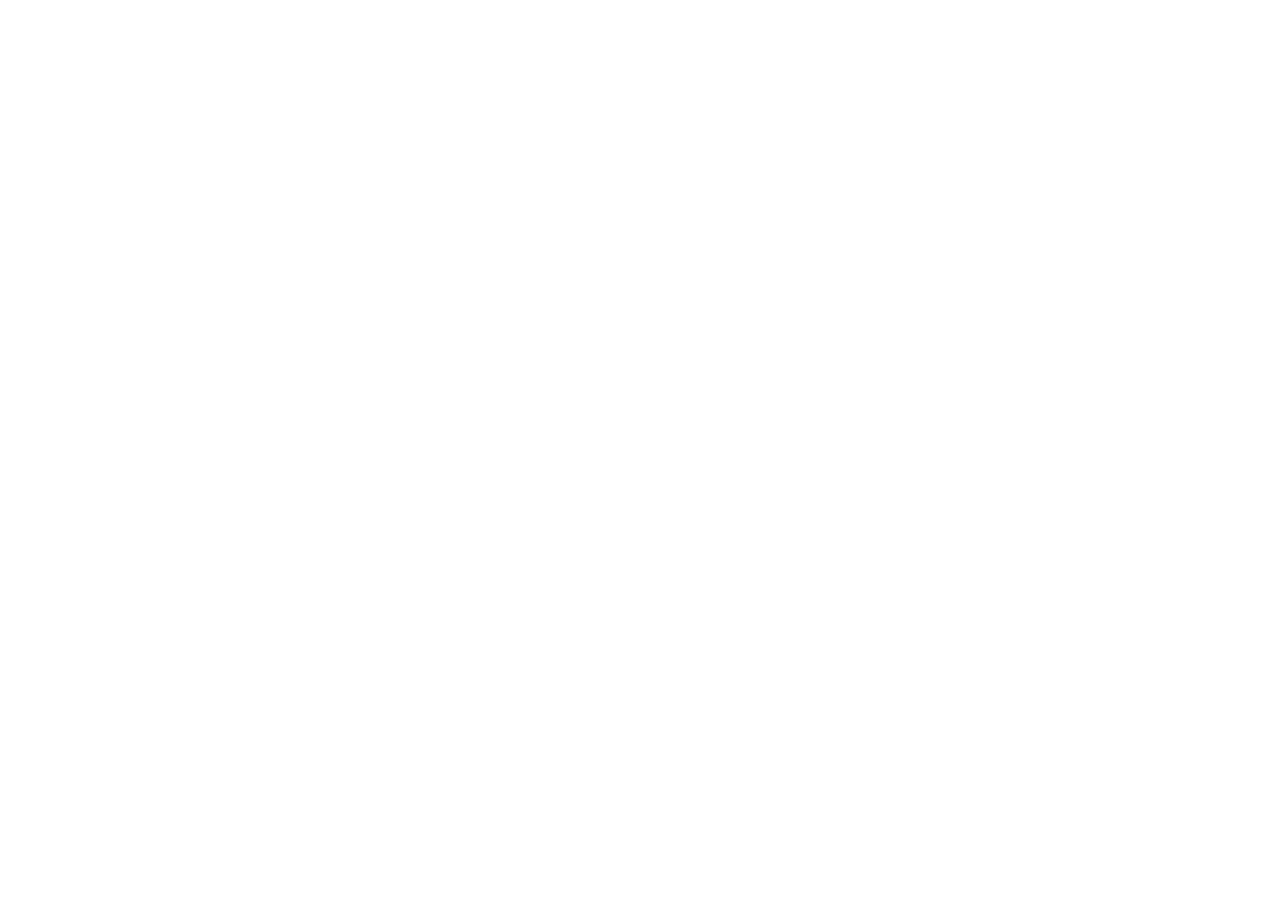
==== commit 5511d88f: "added header and footer to collection page" ====
--- a/index.html
+++ b/index.html
@@ -1,4 +1,4 @@
-<!DOCTYPE html>
+<!--<!DOCTYPE html>
 <html lang="en">
     <head>
         <meta charset="UTF-8">
--- a/styles.css
+++ b/styles.css
@@ -1,4 +1,4 @@
-* {
+/* {
     font-family: Arial, Helvetica, sans-serif;
     box-sizing: border-box;
 }
@@ -18,7 +18,7 @@
 
 .meta-container {
     width: 60%;
-    min-width: 50%;
+    min-width: 60%;
     left: -10%;
     top: 100px;
     margin-bottom: 40px;
@@ -230,19 +230,6 @@
     text-align: center;
 }
 
-/*.img-holder {
-    border: 1px;
-    width: 300px;
-    height: 300px;
-    margin-bottom: 22px;
-}*/
-
-/*img {
-    vertical-align: middle;
-    width: max-content;
-    text-align: center;
-}*/
-
 .meta-name {
     color: #ccc;
     margin-top: 10px;
@@ -251,14 +238,28 @@
     line-height: 21px;
 }
 
-
-
-
-
-
-
-rgb(29,18,32);
-#ddd  3
-#9ba0b8 4
-#cc00ff  1
-#7000ff  2
+/*@media (max-width: 969px) {
+    .items-container {
+        flex-wrap: wrap;
+    }
+    .meta-container {
+        width: 100%;
+    }
+    .meta-portal-list {
+        width: 100%;
+    }
+}
+
+@media (max-width: 500px) {
+    .items-container {
+        flex-wrap: wrap;
+    }
+    .meta-container {
+        width: 100%;
+        margin: 10px;
+    }
+    .meta-portal-list {
+        width: 100%;
+        margin: 10px;
+    }
+}*/